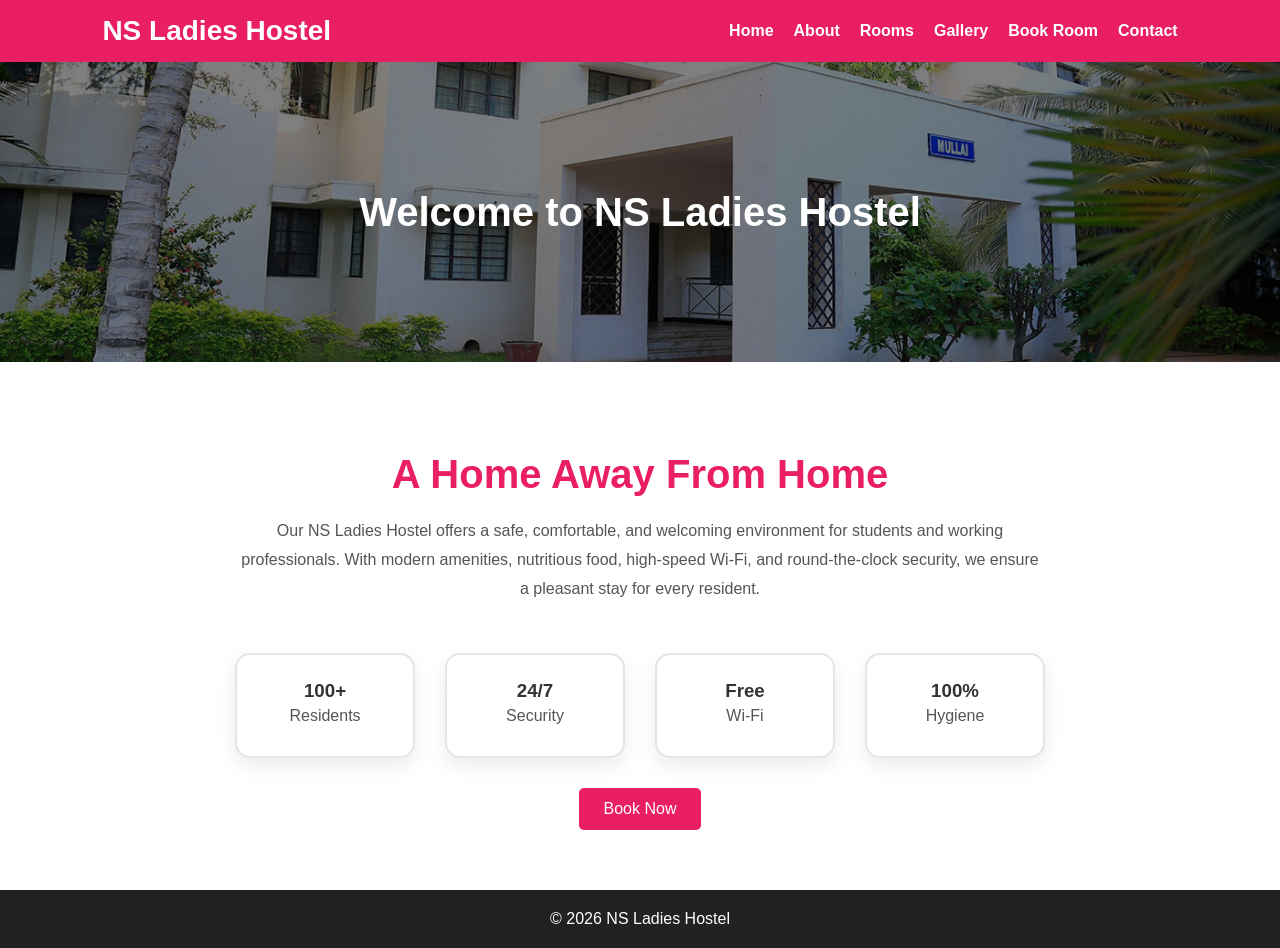
==== index.html @ 1ad5918b "Initial commit" ====
<!DOCTYPE html>
<html>
<head>
<title>NS Ladies Hostel</title>
<link rel="stylesheet" href="css/style.css">

</head>
<body>

<nav class="navbar">
<div class="logo">NS Ladies Hostel</div>
<ul class="nav-links">
<li><a href="index.html">Home</a></li>
<li><a href="about.html">About</a></li>
<li><a href="rooms.html">Rooms</a></li>
<li><a href="gallery.html">Gallery</a></li>
<li><a href="booking.html">Book Room</a></li>
<li><a href="contact.html">Contact</a></li>
</ul>
</nav>

<header class="page-banner">
Welcome to NS Ladies Hostel
</header>

<section class="container">
<section class="intro">
    <h2>A Home Away From Home</h2>

    <p>
        Our NS Ladies Hostel offers a safe, comfortable, and welcoming
        environment for students and working professionals.
        With modern amenities, nutritious food, high-speed Wi-Fi,
        and round-the-clock security, we ensure a pleasant stay
        for every resident.
    </p>

    <div class="stats">
        <div class="stat-box">
            <h3>100+</h3>
            <p>Residents</p>
        </div>

        <div class="stat-box">
            <h3>24/7</h3>
            <p>Security</p>
        </div>

        <div class="stat-box">
            <h3>Free</h3>
            <p>Wi-Fi</p>
        </div>

        <div class="stat-box">
            <h3>100%</h3>
            <p>Hygiene</p>
        </div>
    </div>
</section>
<center><a href="booking.html" class="btn">Book Now</a></center>
</section>

<footer>
© 2026 NS Ladies Hostel
</footer>
<script src="js/script.js"></script>
</body>
</html>
---- css/style.css ----
.gallery {
    padding: 80px 8%;
    background: #fff;
}

.gallery h2 {
    text-align: center;
    margin-bottom: 40px;
    color: #e91e63;
    font-size: 2.5rem;
}

.gallery-grid {
    display: grid;
    grid-template-columns: repeat(auto-fit, minmax(280px, 1fr));
    gap: 20px;
}

.gallery-grid img {
    width: 100%;
    height: 250px;
    object-fit: cover;
    border-radius: 15px;
    transition: 0.4s ease;
    cursor: pointer;
    box-shadow: 0 5px 15px rgba(0,0,0,0.1);
}

.gallery-grid img:hover {
    transform: scale(1.05);
}*{
    margin:0;
    padding:0;
    box-sizing:border-box;
    font-family:Arial,sans-serif;
}

body{
    background:#fff;
    color:#333;
}

.navbar{
    background:#e91e63;
    padding:15px 8%;
    display:flex;
    justify-content:space-between;
    align-items:center;
}

.logo{
    color:white;
    font-size:28px;
    font-weight:bold;
}

.nav-links{
    list-style:none;
    display:flex;
    gap:20px;
}

.nav-links a{
    color:white;
    text-decoration:none;
    font-weight:600;
}

.page-banner{
    height:300px;
    display:flex;
    justify-content:center;
    align-items:center;
    color:white;
    font-size:40px;
    font-weight:bold;
    background:linear-gradient(
    rgba(0,0,0,.5),
    rgba(0,0,0,.5)
    ),
    url("../images/hostel.jpg");
    background-size:cover;
    background-position:center;
}

.container{
    width:90%;
    margin:auto;
    padding:60px 0;
}

.btn{
    display:inline-block;
    background:#e91e63;
    color:white;
    padding:12px 25px;
    border-radius:5px;
    text-decoration:none;
}

footer{
    background:#222;
    color:white;
    text-align:center;
    padding:20px;
}
.gallery-grid{
display:grid;
grid-template-columns:repeat(auto-fit,minmax(300px,1fr));
gap:20px;
}

.gallery-grid img{
width:100%;
height:250px;
object-fit:cover;
border-radius:10px;
}
form{
    max-width:500px;
    margin:auto;
}

form input,
form select{
    width:100%;
    padding:12px;
    margin:10px 0;
    border:1px solid #ccc;
    border-radius:5px;
}

form button{
    width:100%;
    padding:12px;
    background:#e91e63;
    color:white;
    border:none;
    border-radius:5px;
    cursor:pointer;
}
.room-card{
    width:300px;
    padding:20px;
    border-radius:10px;
    box-shadow:0 0 10px rgba(0,0,0,.1);
}

.room-card img{
    width:100%;
    border-radius:10px;
}
.booking-section{
    padding:60px 20px;
    display:flex;
    justify-content:center;
    align-items:center;
}

.booking-card{
    background:#fff;
    width:500px;
    padding:40px;
    border-radius:15px;
    box-shadow:0 10px 25px rgba(0,0,0,0.15);
}

.booking-card h2{
    text-align:center;
    color:#e91e63;
    margin-bottom:25px;
}

.booking-card form{
    display:flex;
    flex-direction:column;
    gap:15px;
}

.booking-card input,
.booking-card select{
    padding:12px;
    border:1px solid #ddd;
    border-radius:8px;
    font-size:16px;
}

.booking-card button{
    background:#e91e63;
    color:white;
    border:none;
    padding:14px;
    border-radius:8px;
    font-size:16px;
    cursor:pointer;
    transition:0.3s;
}

.booking-card button:hover{
    background:#c2185b;
}
/* ABOUT SECTION */

.about-section{
    padding: 80px 10%;
    background: #fff;
}

.about-container{
    display: flex;
    align-items: center;
    gap: 50px;
    flex-wrap: wrap;
}

.about-image{
    flex: 1;
}

.about-image img{
    width: 100%;
    max-width: 450px;
    border-radius: 15px;
    box-shadow: 0 5px 15px rgba(0,0,0,0.15);
}

.about-content{
    flex: 1;
}

.about-content h2{
    color: #e91e63;
    font-size: 36px;
    margin-bottom: 20px;
}

.about-content h3{
    margin-top: 20px;
    color: #333;
}

.about-content p{
    line-height: 1.8;
    color: #555;
    margin-bottom: 15px;
}

/* WHY CHOOSE US */

.why-us{
    padding: 80px 10%;
    background: #f8f8f8;
    text-align: center;
}

.why-us h2{
    color: #e91e63;
    margin-bottom: 40px;
    font-size: 36px;
}

.features{
    display: grid;
    grid-template-columns: repeat(auto-fit,minmax(250px,1fr));
    gap: 25px;
}

.feature-card{
    background: white;
    padding: 30px;
    border-radius: 15px;
    box-shadow: 0 5px 15px rgba(0,0,0,0.1);
    transition: 0.3s;
}

.feature-card:hover{
    transform: translateY(-8px);
}

.feature-card h3{
    color: #e91e63;
    margin-bottom: 10px;
}

/* REVIEWS */

.reviews{
    padding: 80px 10%;
    text-align: center;
}

.reviews h2{
    color: #e91e63;
    margin-bottom: 40px;
    font-size: 36px;
}

.review-container{
    display: grid;
    grid-template-columns: repeat(auto-fit,minmax(280px,1fr));
    gap: 25px;
}

.review-card{
    background: white;
    padding: 25px;
    border-radius: 15px;
    box-shadow: 0 5px 15px rgba(0,0,0,0.1);
}

.review-card img{
    width: 90px;
    height: 90px;
    border-radius: 50%;
    object-fit: cover;
    margin-bottom: 15px;
}

.review-card h3{
    color: #333;
    margin-bottom: 5px;
}

.review-card p{
    color: #555;
    line-height: 1.6;
}

/* MOBILE RESPONSIVE */

@media(max-width:768px){

    .about-container{
        flex-direction: column;
        text-align: center;
    }

    .about-content h2,
    .why-us h2,
    .reviews h2{
        font-size: 28px;
    }

}
.contact-section{
    padding: 80px 10%;
}

.contact-section h2{
    text-align: center;
    color: #e91e63;
    margin-bottom: 40px;
    font-size: 36px;
}

.contact-container{
    display: flex;
    gap: 30px;
    flex-wrap: wrap;
}

.contact-info{
    flex: 1;
    min-width: 300px;
    background: #fff;
    padding: 30px;
    border-radius: 15px;
    box-shadow: 0 5px 15px rgba(0,0,0,0.1);
}

.contact-info p{
    margin: 15px 0;
    line-height: 1.8;
}

.map-container{
    flex: 1;
    min-width: 300px;
    border-radius: 15px;
    overflow: hidden;
    box-shadow: 0 5px 15px rgba(0,0,0,0.1);
}








.room-badge{
    background:#e91e63;
    color:white;
    padding:8px 15px;
    border-radius:20px;
    display:inline-block;
    margin-bottom:15px;
}
.room-card{
    width:350px;
    background:#fff;
    border-radius:15px;
    overflow:hidden;
    box-shadow:0 5px 15px rgba(0,0,0,0.1);
}





.room-card{
    width:350px;
    background:#fff;
    border-radius:15px;
    overflow:hidden;
    box-shadow:0 5px 15px rgba(0,0,0,0.1);

    display:flex;
    flex-direction:column;
}

.room-card img{
    width:100%;
    height:220px;
    object-fit:cover;
}

.room-content{
    padding:20px;

    display:flex;
    flex-direction:column;
    flex:1;
}

.room-content ul{
    list-style:none;
    padding:0;
    margin:15px 0;
}




.room-card img{
    width:100%;
    height:250px;
    object-fit:cover;
    object-position:center;
}


.intro{
    padding-top:20px;
    padding-bottom:40px;
    padding-left:10%;
    padding-right:10%;
}

.intro{
    padding:30px 10%;
    text-align:center;
}

.intro h2{
    color:#e91e63;
    font-size:40px;
    margin-bottom:20px;
}

.intro p{
    max-width:800px;
    margin:auto;
    line-height:1.8;
    color:#555;
}

.stats{
    display:flex;
    justify-content:center;
    gap:30px;
    margin-top:50px;
    flex-wrap:wrap;
}

.stat-box{
    width:180px;
    padding:25px;
    background:#fff;

    border:2px solid #e5e5e5;   /* visible border */
    border-radius:15px;

    box-shadow:0 8px 20px rgba(0,0,0,0.08);

    text-align:center;
    transition:0.3s ease;
}

.stat-box:hover{
    border-color:#e91e63;
    transform:translateY(-5px);
    box-shadow:0 12px 25px rgba(0,0,0,0.15);
}
.gallery-section{
    padding:80px 10%;
    text-align:center;
}

.gallery-section h2{
    font-size:42px;
    color:#e91e63;
    margin-bottom:10px;
}

.gallery-section p{
    color:#666;
    margin-bottom:40px;
}

.gallery-grid{
    display:grid;
    grid-template-columns:repeat(auto-fit,minmax(300px,1fr));
    gap:25px;
}

.gallery-item{
    position:relative;
    overflow:hidden;
    border-radius:15px;
    box-shadow:0 5px 15px rgba(0,0,0,.15);
}

.gallery-item img{
    width:100%;
    height:280px;
    object-fit:cover;
    transition:0.5s;
}

.gallery-item:hover img{
    transform:scale(1.1);
}

.overlay{
    position:absolute;
    bottom:0;
    left:0;
    width:100%;
    background:rgba(233,30,99,0.9);
    color:white;
    padding:15px;
    font-weight:600;
    transform:translateY(100%);
    transition:0.4s;
}

.gallery-item:hover .overlay{
    transform:translateY(0);
}
.about-section{
    padding: 30px 10%;
}
@keyframes fadeIn {
    from{
        opacity:0;
    }
    to{
        opacity:1;
    }
}

.fade-in{
    animation:fadeIn 1.2s ease-in-out;
}
@keyframes slideUp {
    from{
        opacity:0;
        transform:translateY(50px);
    }

    to{
        opacity:1;
        transform:translateY(0);
    }
}

.slide-up{
    animation:slideUp 1s ease-out;
}
.nav-links a{
    position:relative;
    transition:.3s;
}

.nav-links a::after{
    content:"";
    position:absolute;
    width:0;
    height:2px;
    background:white;
    left:0;
    bottom:-5px;
    transition:.3s;
}

.nav-links a:hover::after{
    width:100%;
}
.room-card{
    transition:.4s;
}

.room-card:hover{
    transform:translateY(-10px);
    box-shadow:0 15px 30px rgba(0,0,0,.2);
}
.gallery-item{
    overflow:hidden;
}

.gallery-item img{
    transition:.5s;
}

.gallery-item:hover img{
    transform:scale(1.1);
}
.btn{
    transition:.3s;
}

.btn:hover{
    transform:scale(1.05);
}
.hero-content h1{
    animation:slideUp 1s ease-out;
}

.hero-content p{
    animation:slideUp 1.3s ease-out;
}

.hero-content .btn{
    animation:slideUp 1.6s ease-out;
}
.hidden{
    opacity:0;
    transform:translateY(50px);
    transition:all 1s;
}

.show{
    opacity:1;
    transform:translateY(0);
}
/* =========================
   ROOMS PAGE
========================= */

.rooms-header{
    text-align:center;
    padding:60px 20px;
}

.rooms-header h1{
    color:#e91e63;
    font-size:48px;
    margin-bottom:15px;
}

.rooms-header p{
    color:#666;
    font-size:18px;
}

.room-container{
    max-width:1200px;
    margin:50px auto;
    padding:0 20px;

    display:grid;
    grid-template-columns:repeat(auto-fit,minmax(350px,1fr));
    gap:30px;
}

.room-card{
    background:#fff;
    border-radius:20px;
    overflow:hidden;
    box-shadow:0 10px 25px rgba(0,0,0,.12);
    transition:0.4s;
}

.room-card:hover{
    transform:translateY(-10px);
    box-shadow:0 15px 35px rgba(0,0,0,.2);
}

.room-card img{
    width:100%;
    height:250px;
    object-fit:cover;
    display:block;
}

.room-content{
    padding:25px;
    text-align:center;
}

.room-content h3{
    font-size:28px;
    margin-bottom:10px;
}

.room-content p{
    color:#666;
    margin-bottom:15px;
}

.room-content ul{
    list-style:none;
    padding:0;
    margin:20px 0;
}

.room-content li{
    padding:6px 0;
    color:#444;
}

.room-content h4{
    color:#e91e63;
    font-size:32px;
    margin:20px 0;
}

.room-content .btn{
    display:block;
    width:100%;
    text-align:center;
    padding:14px;
    background:#e91e63;
    color:#fff;
    text-decoration:none;
    border-radius:8px;
    transition:0.3s;
}

.room-content .btn:hover{
    background:#c2185b;
}

.room-badge{
    display:inline-block;
    background:#e91e63;
    color:#fff;
    padding:8px 15px;
    border-radius:20px;
    margin-bottom:15px;
}

/* Mobile */

@media(max-width:768px){

    .rooms-header h1{
        font-size:34px;
    }

    .room-container{
        grid-template-columns:1fr;
    }
}
.hidden{
    opacity:0;
    transform:translateY(50px);
}

.show{
    opacity:1;
    transform:translateY(0);
    transition:all 0.8s ease;
}
.selectable-room{
    cursor:pointer;
    transition:all 0.3s ease;
}

.selectable-room.active{
    border:3px solid #00bfff;
    box-shadow:
        0 0 10px #00bfff,
        0 0 20px #00bfff,
        0 0 40px #00bfff,
        0 0 60px #00bfff;
    transform:translateY(-5px);
}
.room-card{
    background:#fff;
    border:2px solid #e5e5e5;
    border-radius:15px;
    overflow:hidden;
    cursor:pointer;
    transition:all 0.3s ease;
}

.room-card:hover{
    transform:translateY(-5px);
    box-shadow:0 10px 25px rgba(0,0,0,0.1);
}

.room-card.active{
    border:2px solid #00aaff;
    box-shadow:
        0 0 10px #00aaff,
        0 0 20px #00aaff,
        0 0 30px #00aaff;
    transform:translateY(-5px);
}
.room-card.active{
    border:4px solid #00aaff !important;
    box-shadow:
        0 0 15px #00aaff,
        0 0 30px #00aaff,
        0 0 45px #00aaff !important;
}
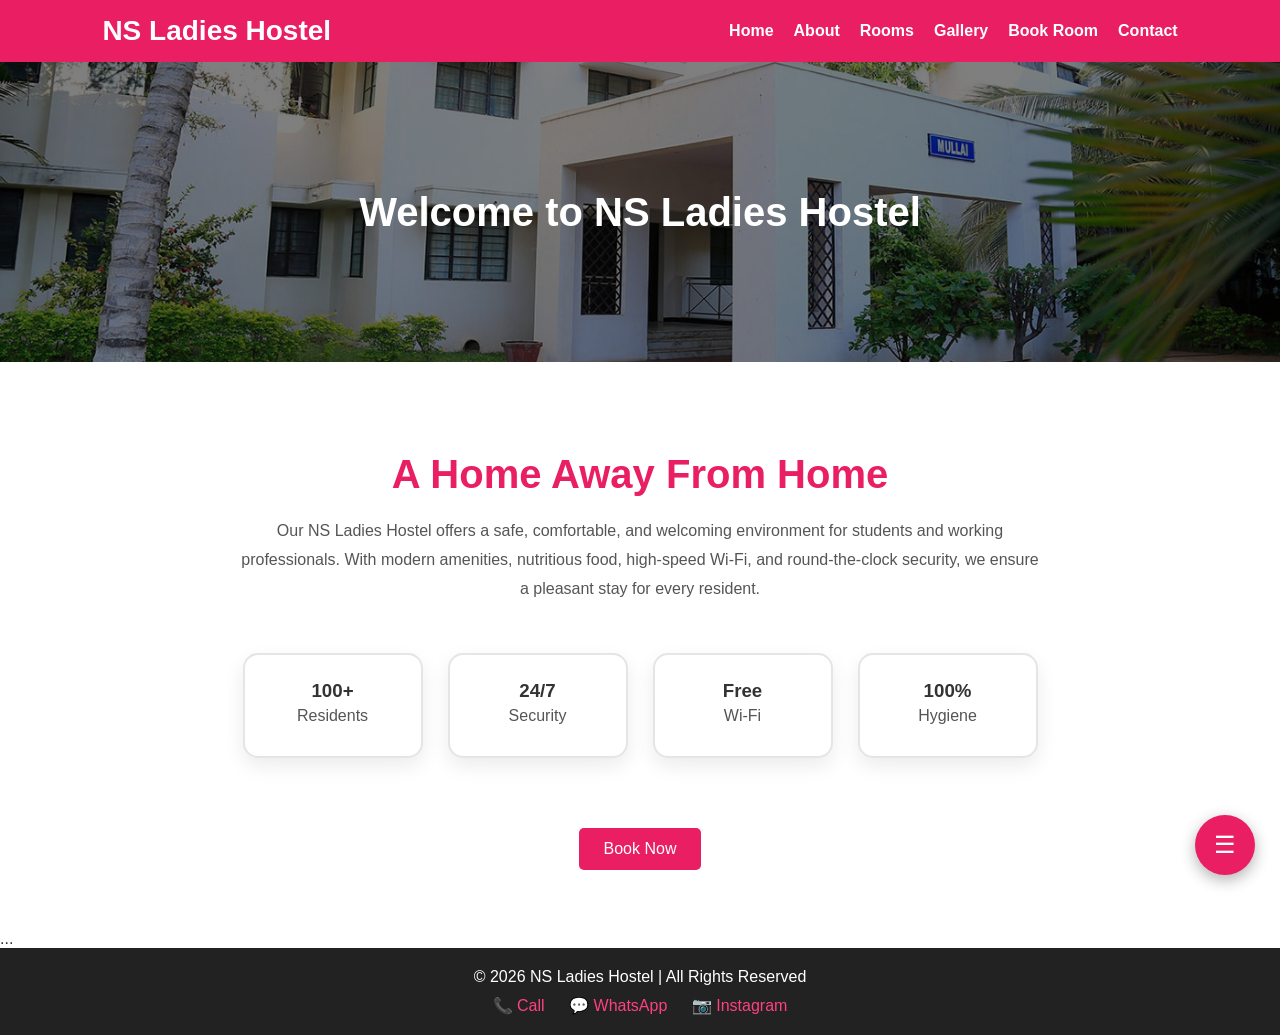
==== commit bb9dec55: "first" ====
--- a/index.html
+++ b/index.html
@@ -17,6 +17,7 @@
 <li><a href="gallery.html">Gallery</a></li>
 <li><a href="booking.html">Book Room</a></li>
 <li><a href="contact.html">Contact</a></li>
+
 </ul>
 </nav>
 
@@ -61,9 +62,63 @@
 <center><a href="booking.html" class="btn">Book Now</a></center>
 </section>
 
-<footer>
-© 2026 NS Ladies Hostel
-</footer>
+
+
+...
+
+
+<div class="contact-menu">
+
+    <!-- Phone -->
+    <a href="tel:+919876543210"
+       class="contact-icon phone">
+
+        <img src="images/logo/phone.png"
+             alt="Phone">
+
+    </a>
+
+    <!-- WhatsApp -->
+    <a href="https://wa.me/919876543210"
+       class="contact-icon whatsapp"
+       target="_blank">
+
+        <img src="images/logo/whatsapp.png"
+             alt="WhatsApp">
+
+    </a>
+
+    <!-- Instagram -->
+    <a href="https://instagram.com/ns_ladies_hostel"
+       class="contact-icon instagram"
+       target="_blank">
+
+        <img src="images/logo/instagram.png"
+             alt="Instagram">
+
+    </a>
+
+    <!-- Main Button -->
+    <button class="main-btn" onclick="toggleMenu()">
+        ☰
+    </button>
+</div>
+
+
 <script src="js/script.js"></script>
 </body>
+</html>
+<script src="js/script.js"></script>
+<footer class="footer">
+
+    <p>© 2026 NS Ladies Hostel | All Rights Reserved</p>
+
+    <div class="footer-links">
+        <a href="tel:+919876543210">📞 Call</a>
+        <a href="https://wa.me/919876543210">💬 WhatsApp</a>
+        <a href="https://instagram.com/ns_ladies_hostel">📷 Instagram</a>
+    </div>
+  
+</footer>
+</body>
 </html>
--- a/css/style.css
+++ b/css/style.css
@@ -825,4 +825,292 @@
         0 0 15px #00aaff,
         0 0 30px #00aaff,
         0 0 45px #00aaff !important;
+}
+.whatsapp-btn{
+    position:fixed;
+    bottom:20px;
+    right:20px;
+    width:60px;
+    height:60px;
+    border-radius:50%;
+    background:#25D366;
+    color:white;
+    text-decoration:none;
+    display:flex;
+    justify-content:center;
+    align-items:center;
+    font-size:30px;
+    z-index:1000;
+}
+.admin-container{
+    padding:40px;
+}
+
+.admin-container h1{
+    text-align:center;
+    color:#e91e63;
+    margin-bottom:30px;
+}
+
+.dashboard{
+    display:grid;
+    grid-template-columns:repeat(auto-fit,minmax(200px,1fr));
+    gap:20px;
+    margin-bottom:30px;
+}
+
+.card{
+    background:white;
+    padding:25px;
+    border-radius:15px;
+    text-align:center;
+    box-shadow:0 5px 15px rgba(0,0,0,.1);
+}
+
+.card h2{
+    color:#e91e63;
+    font-size:40px;
+}
+.login-box{
+    width:350px;
+    margin:100px auto;
+    padding:30px;
+    background:white;
+    border-radius:15px;
+    box-shadow:0 5px 20px rgba(0,0,0,.15);
+    text-align:center;
+}
+
+.login-box h2{
+    color:#e91e63;
+    margin-bottom:20px;
+}
+
+.login-box input{
+    width:100%;
+    padding:12px;
+    margin-bottom:15px;
+    border:1px solid #ccc;
+    border-radius:8px;
+}
+
+.login-box button{
+    width:100%;
+    padding:12px;
+    border:none;
+    background:#e91e63;
+    color:white;
+    border-radius:8px;
+    cursor:pointer;
+}
+.admin-container{
+    max-width:1000px;
+    margin:60px auto;
+    text-align:center;
+    padding:20px;
+}
+
+.admin-container h1{
+    color:#e91e63;
+    font-size:42px;
+    margin-bottom:10px;
+}
+
+.admin-container p{
+    color:#666;
+    font-size:18px;
+    margin-bottom:40px;
+}
+
+.stats{
+    display:flex;
+    justify-content:center;
+    gap:25px;
+    flex-wrap:wrap;
+    margin-bottom:40px;
+}
+
+.stat-card{
+    width:220px;
+    background:white;
+    padding:30px;
+    border-radius:15px;
+    box-shadow:0 5px 20px rgba(0,0,0,0.1);
+    transition:.3s;
+}
+
+.stat-card:hover{
+    transform:translateY(-5px);
+}
+
+.stat-card h2{
+    color:#e91e63;
+    margin-bottom:10px;
+}
+
+.admin-btn{
+    display:inline-block;
+    padding:15px 30px;
+    background:#e91e63;
+    color:white;
+    text-decoration:none;
+    border-radius:10px;
+    font-weight:bold;
+    transition:.3s;
+}
+
+.admin-btn:hover{
+    background:#c2185b;
+}
+.contact-menu{
+    position:fixed;
+    bottom:30px;
+    right:30px;
+    z-index:999;
+}
+
+.main-btn{
+    width:60px;
+    height:60px;
+    border:none;
+    border-radius:50%;
+    background:#e91e63;
+    color:white;
+    font-size:28px;
+    cursor:pointer;
+    box-shadow:0 5px 20px rgba(0,0,0,.3);
+}
+
+.contact-icon{
+    display:none;
+    width:55px;
+    height:55px;
+    border-radius:50%;
+    text-decoration:none;
+    color:white;
+    font-size:24px;
+    align-items:center;
+    justify-content:center;
+    margin-bottom:10px;
+}
+
+.phone{
+    background:#2196f3;
+}
+
+.whatsapp{
+    background:#25D366;
+}
+
+.instagram{
+    background:#E1306C;
+}
+
+.contact-menu.active .contact-icon{
+    display:flex;
+}
+.contact-menu{
+    position:fixed;
+    bottom:25px;
+    right:25px;
+    z-index:9999;
+}
+
+.main-btn{
+    width:60px;
+    height:60px;
+    border:none;
+    border-radius:50%;
+    background:#e91e63;
+    cursor:pointer;
+    display:flex;
+    align-items:center;
+    justify-content:center;
+    box-shadow:0 5px 15px rgba(0,0,0,0.3);
+}
+
+.main-btn img{
+    width:30px;
+    height:30px;
+}
+
+.contact-icon{
+    display:none;
+    width:55px;
+    height:55px;
+    border-radius:50%;
+    background:white;
+    align-items:center;
+    justify-content:center;
+    margin-bottom:10px;
+    box-shadow:0 5px 15px rgba(0,0,0,0.2);
+}
+
+.contact-icon img{
+    width:32px;
+    height:32px;
+    object-fit:contain;
+}
+
+.contact-menu.active .contact-icon{
+    display:flex;
+}
+.contact-menu{
+    position:fixed;
+    bottom:25px;
+    right:25px;
+    z-index:9999;
+}
+
+.contact-icon{
+    display:none;
+    width:55px;
+    height:55px;
+    background:#fff;
+    border-radius:50%;
+    justify-content:center;
+    align-items:center;
+    margin-bottom:10px;
+    box-shadow:0 5px 15px rgba(0,0,0,.2);
+}
+
+.contact-menu.active .contact-icon{
+    display:flex;
+}
+
+.contact-icon img{
+    width:30px;
+    height:30px;
+    object-fit:contain;
+}
+
+.main-btn{
+    width:60px;
+    height:60px;
+    border:none;
+    border-radius:50%;
+    background:#e91e63;
+    color:white;
+    font-size:24px;
+    cursor:pointer;
+}
+.footer{
+    background:#222;
+    color:white;
+    text-align:center;
+    padding:20px;
+}
+
+.footer-links{
+    margin-top:10px;
+}
+
+.footer-links a{
+    color:#ff4081;
+    text-decoration:none;
+    margin:0 10px;
+}
+
+.footer-links a:hover{
+    color:white;
 }
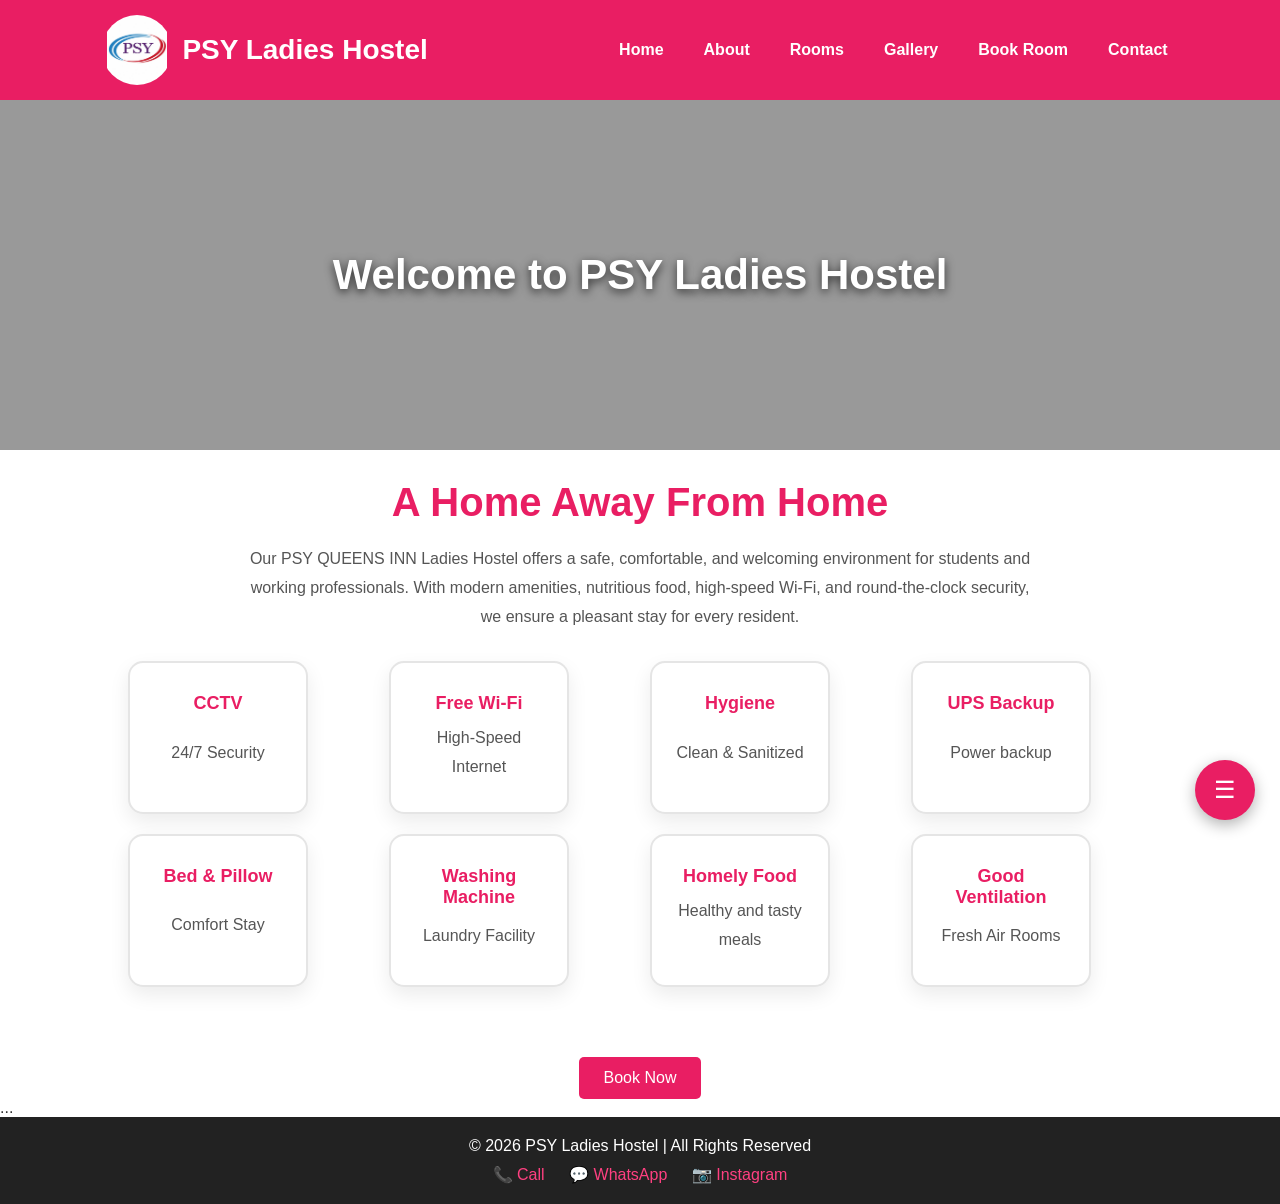
==== commit e7cc5d20: "first" ====
--- a/index.html
+++ b/index.html
@@ -1,36 +1,57 @@
-
 <!DOCTYPE html>
 <html>
 <head>
 <title>NS Ladies Hostel</title>
+ <meta name="viewport"
+          content="width=device-width, initial-scale=1.0">
+<link rel="icon" type="image/png" sizes="32x32" href="images/logo/favicon.png">
 <link rel="stylesheet" href="css/style.css">
 
 </head>
 <body>
 
 <nav class="navbar">
-<div class="logo">NS Ladies Hostel</div>
-<ul class="nav-links">
-<li><a href="index.html">Home</a></li>
-<li><a href="about.html">About</a></li>
-<li><a href="rooms.html">Rooms</a></li>
-<li><a href="gallery.html">Gallery</a></li>
-<li><a href="booking.html">Book Room</a></li>
-<li><a href="contact.html">Contact</a></li>
 
-</ul>
+    <div class="logo">
+        <img src="images/logo/logo.png" alt="Logo">
+         <span>PSY Ladies Hostel</span>
+    </div>
+
+   <button class="hamburger" id="hamburger-btn" onclick="toggleNav()">
+
+    <div class="bar bar-1"></div>
+    <div class="bar bar-2"></div>
+    <div class="bar bar-3"></div>
+
+</button>
+
+    <ul class="nav-links" id="navMenu">
+        <li><a href="index.html">Home</a></li>
+        <li><a href="about.html">About</a></li>
+        <li><a href="rooms.html">Rooms</a></li>
+        <li><a href="gallery.html">Gallery</a></li>
+        <li><a href="booking.html">Book Room</a></li>
+        <li><a href="contact.html">Contact</a></li>
+    </ul>
+
 </nav>
 
-<header class="page-banner">
-Welcome to NS Ladies Hostel
-</header>
+<div class="video-banner">
 
-<section class="container">
+    <video autoplay muted loop playsinline>
+        <source src="videos/banner.mp4" type="video/mp4">
+    </video>
+
+    <div class="banner-text">
+        Welcome to PSY Ladies Hostel
+    </div>
+
+</div>
 <section class="intro">
     <h2>A Home Away From Home</h2>
 
     <p>
-        Our NS Ladies Hostel offers a safe, comfortable, and welcoming
+        Our PSY QUEENS INN Ladies Hostel offers a safe, comfortable, and welcoming
         environment for students and working professionals.
         With modern amenities, nutritious food, high-speed Wi-Fi,
         and round-the-clock security, we ensure a pleasant stay
@@ -38,25 +59,43 @@
     </p>
 
     <div class="stats">
+       
+
         <div class="stat-box">
-            <h3>100+</h3>
-            <p>Residents</p>
+            <h3>  CCTV</h3>
+            <p>24/7 Security</p>
         </div>
 
         <div class="stat-box">
-            <h3>24/7</h3>
-            <p>Security</p>
+            <h3>  Free Wi-Fi</h3>
+            <p>High-Speed Internet</p>
         </div>
 
         <div class="stat-box">
-            <h3>Free</h3>
-            <p>Wi-Fi</p>
+            <h3>  Hygiene</h3>
+            <p>Clean & Sanitized</p>
         </div>
-
         <div class="stat-box">
-            <h3>100%</h3>
-            <p>Hygiene</p>
+            <h3> UPS Backup</h3>
+            <p>Power backup</p>
         </div>
+         <div class="stat-box">
+            <h3>  Bed & Pillow</h3>
+            <p>Comfort Stay</p>
+        </div>
+        <div class="stat-box">
+             <h3>  Washing Machine</h3>
+            <p>Laundry Facility</p>
+        </div>
+        <div class="stat-box">
+            <h3>  Homely Food</h3>
+            <p>Healthy and tasty meals</p>
+        </div>
+        <div class="stat-box">
+            <h3>  Good Ventilation</h3>
+            <p>Fresh Air Rooms</p>
+        </div>
+       
     </div>
 </section>
 <center><a href="booking.html" class="btn">Book Now</a></center>
@@ -70,7 +109,7 @@
 <div class="contact-menu">
 
     <!-- Phone -->
-    <a href="tel:+919876543210"
+    <a href="tel:+91 9952431971"
        class="contact-icon phone">
 
         <img src="images/logo/phone.png"
@@ -79,7 +118,7 @@
     </a>
 
     <!-- WhatsApp -->
-    <a href="https://wa.me/919876543210"
+    <a href="https://wa.me/9952431971"
        class="contact-icon whatsapp"
        target="_blank">
 
@@ -89,9 +128,9 @@
     </a>
 
     <!-- Instagram -->
-    <a href="https://instagram.com/ns_ladies_hostel"
-       class="contact-icon instagram"
-       target="_blank">
+    <a href="https://www.instagram.com/psyqueensinn?igsh=MWV3eWJrNnFnODlqNg=="
+   class="contact-icon instagram"
+   target="_blank">
 
         <img src="images/logo/instagram.png"
              alt="Instagram">
@@ -107,16 +146,17 @@
 
 <script src="js/script.js"></script>
 </body>
-</html>
 <script src="js/script.js"></script>
 <footer class="footer">
 
-    <p>© 2026 NS Ladies Hostel | All Rights Reserved</p>
+    <p>© 2026 PSY Ladies Hostel | All Rights Reserved</p>
 
     <div class="footer-links">
-        <a href="tel:+919876543210">📞 Call</a>
-        <a href="https://wa.me/919876543210">💬 WhatsApp</a>
-        <a href="https://instagram.com/ns_ladies_hostel">📷 Instagram</a>
+        <a href="tel:+91 9952431971">📞 Call</a>
+        <a href="https://wa.me/9952431971">💬 WhatsApp</a>
+        <a href="https://www.instagram.com/psyqueensinn?igsh=MWV3eWJrNnFnODlqNg==">
+    📷 Instagram
+</a>
     </div>
   
 </footer>
--- a/css/style.css
+++ b/css/style.css
@@ -1,1116 +1,2372 @@
-.gallery {
-    padding: 80px 8%;
-    background: #fff;
-}
-
-.gallery h2 {
-    text-align: center;
-    margin-bottom: 40px;
-    color: #e91e63;
-    font-size: 2.5rem;
-}
-
-.gallery-grid {
-    display: grid;
-    grid-template-columns: repeat(auto-fit, minmax(280px, 1fr));
-    gap: 20px;
-}
-
-.gallery-grid img {
-    width: 100%;
-    height: 250px;
-    object-fit: cover;
-    border-radius: 15px;
-    transition: 0.4s ease;
-    cursor: pointer;
-    box-shadow: 0 5px 15px rgba(0,0,0,0.1);
-}
-
-.gallery-grid img:hover {
-    transform: scale(1.05);
-}*{
-    margin:0;
-    padding:0;
-    box-sizing:border-box;
-    font-family:Arial,sans-serif;
-}
-
-body{
+        .gallery {
+            padding: 80px 8%;
+            background: #fff;
+        }
+
+        .gallery h2 {
+            text-align: center;
+            margin-bottom: 40px;
+            color: #e91e63;
+            font-size: 2.5rem;
+        }
+
+        .gallery-grid {
+            display: grid;
+            grid-template-columns: repeat(auto-fit, minmax(280px, 1fr));
+            gap: 20px;
+        }
+
+        .gallery-grid img {
+            width: 100%;
+            height: 250px;
+            object-fit: cover;
+            border-radius: 15px;
+            transition: 0.4s ease;
+            cursor: pointer;
+            box-shadow: 0 5px 15px rgba(0,0,0,0.1);
+        }
+
+        .gallery-grid img:hover {
+            transform: scale(1.05);
+        }*{
+            margin:0;
+            padding:0;
+            box-sizing:border-box;
+            font-family:Arial,sans-serif;
+        }
+
+        body{
+            background:#fff;
+            color:#333;
+        }
+
+        .navbar{
+            background:#e91e63;
+            padding:15px 8%;
+            display:flex;
+            justify-content:space-between;
+            align-items:center;
+        }
+
+        .logo{
+            color:white;
+            font-size:28px;
+            font-weight:bold;
+        }
+
+        .nav-links{
+            list-style:none;
+            display:flex;
+            gap:20px;
+        }
+
+        .nav-links a{
+            color:white;
+            text-decoration:none;
+            font-weight:600;
+        }
+
+        .page-banner{
+            height:300px;
+            display:flex;
+            justify-content:center;
+            align-items:center;
+            color:white;
+            font-size:40px;
+            font-weight:bold;
+            background:linear-gradient(
+            rgba(0,0,0,.5),
+            rgba(0,0,0,.5)
+            ),
+            url("../images/hostel.jpg");
+            background-size:cover;
+            background-position:center;
+        }
+
+        .container{
+            width:90%;
+            margin:auto;
+            padding:60px 0;
+        }
+
+        .btn{
+            display:inline-block;
+            background:#e91e63;
+            color:white;
+            padding:12px 25px;
+            border-radius:5px;
+            text-decoration:none;
+        }
+
+        footer{
+            background:#222;
+            color:white;
+            text-align:center;
+            padding:20px;
+        }
+        .gallery-grid{
+        display:grid;
+        grid-template-columns:repeat(auto-fit,minmax(300px,1fr));
+        gap:20px;
+        }
+
+        .gallery-grid img{
+        width:100%;
+        height:250px;
+        object-fit:cover;
+        border-radius:10px;
+        }
+        form{
+            max-width:500px;
+            margin:auto;
+        }
+
+        form input,
+        form select{
+            width:100%;
+            padding:12px;
+            margin:10px 0;
+            border:1px solid #ccc;
+            border-radius:5px;
+        }
+
+        form button{
+            width:100%;
+            padding:12px;
+            background:#e91e63;
+            color:white;
+            border:none;
+            border-radius:5px;
+            cursor:pointer;
+        }
+        .room-card{
+            width:300px;
+            padding:20px;
+            border-radius:10px;
+            box-shadow:0 0 10px rgba(0,0,0,.1);
+        }
+
+        .room-card img{
+            width:100%;
+            border-radius:10px;
+        }
+        .booking-section{
+            padding:60px 20px;
+            display:flex;
+            justify-content:center;
+            align-items:center;
+        }
+
+        .booking-card{
+            background:#fff;
+            width:500px;
+            padding:40px;
+            border-radius:15px;
+            box-shadow:0 10px 25px rgba(0,0,0,0.15);
+        }
+
+        .booking-card h2{
+            text-align:center;
+            color:#e91e63;
+            margin-bottom:25px;
+        }
+
+        .booking-card form{
+            display:flex;
+            flex-direction:column;
+            gap:15px;
+        }
+
+        .booking-card input,
+        .booking-card select{
+            padding:12px;
+            border:1px solid #ddd;
+            border-radius:8px;
+            font-size:16px;
+        }
+
+        .booking-card button{
+            background:#e91e63;
+            color:white;
+            border:none;
+            padding:14px;
+            border-radius:8px;
+            font-size:16px;
+            cursor:pointer;
+            transition:0.3s;
+        }
+
+        .booking-card button:hover{
+            background:#c2185b;
+        }
+        /* ABOUT SECTION */
+
+        .about-section{
+            padding: 80px 10%;
+            background: #fff;
+        }
+
+        .about-container{
+            display: flex;
+            align-items: center;
+            gap: 50px;
+            flex-wrap: wrap;
+        }
+
+        .about-image{
+            flex: 1;
+        }
+
+        .about-image img{
+            width: 100%;
+            max-width: 450px;
+            border-radius: 15px;
+            box-shadow: 0 5px 15px rgba(0,0,0,0.15);
+        }
+
+        .about-content{
+            flex: 1;
+        }
+
+        .about-content h2{
+            color: #e91e63;
+            font-size: 36px;
+            margin-bottom: 20px;
+        }
+
+        .about-content h3{
+            margin-top: 20px;
+            color: #333;
+        }
+
+        .about-content p{
+            line-height: 1.8;
+            color: #555;
+            margin-bottom: 15px;
+        }
+
+        /* WHY CHOOSE US */
+
+        .why-us{
+            padding: 80px 10%;
+            background: #f8f8f8;
+            text-align: center;
+        }
+
+        .why-us h2{
+            color: #e91e63;
+            margin-bottom: 40px;
+            font-size: 36px;
+        }
+
+        .features{
+            display: grid;
+            grid-template-columns: repeat(auto-fit,minmax(250px,1fr));
+            gap: 25px;
+        }
+
+        .feature-card{
+            background: white;
+            padding: 30px;
+            border-radius: 15px;
+            box-shadow: 0 5px 15px rgba(0,0,0,0.1);
+            transition: 0.3s;
+        }
+
+        .feature-card:hover{
+            transform: translateY(-8px);
+        }
+
+        .feature-card h3{
+            color: #e91e63;
+            margin-bottom: 10px;
+        }
+
+        /* REVIEWS */
+
+        .reviews{
+            padding: 80px 10%;
+            text-align: center;
+        }
+
+        .reviews h2{
+            color: #e91e63;
+            margin-bottom: 40px;
+            font-size: 36px;
+        }
+
+        .review-container{
+            display: grid;
+            grid-template-columns: repeat(auto-fit,minmax(280px,1fr));
+            gap: 25px;
+        }
+
+        .review-card{
+            background: white;
+            padding: 25px;
+            border-radius: 15px;
+            box-shadow: 0 5px 15px rgba(0,0,0,0.1);
+        }
+
+        .review-card img{
+            width: 90px;
+            height: 90px;
+            border-radius: 50%;
+            object-fit: cover;
+            margin-bottom: 15px;
+        }
+
+        .review-card h3{
+            color: #333;
+            margin-bottom: 5px;
+        }
+
+        .review-card p{
+            color: #555;
+            line-height: 1.6;
+        }
+
+        /* MOBILE RESPONSIVE */
+
+        @media(max-width:768px){
+
+            .about-container{
+                flex-direction: column;
+                text-align: center;
+            }
+
+            .about-content h2,
+            .why-us h2,
+            .reviews h2{
+                font-size: 28px;
+            }
+
+        }
+        .contact-section{
+            padding: 80px 10%;
+        }
+
+        .contact-section h2{
+            text-align: center;
+            color: #e91e63;
+            margin-bottom: 40px;
+            font-size: 36px;
+        }
+
+        .contact-container{
+            display: flex;
+            gap: 30px;
+            flex-wrap: wrap;
+        }
+
+        .contact-info{
+            flex: 1;
+            min-width: 300px;
+            background: #fff;
+            padding: 30px;
+            border-radius: 15px;
+            box-shadow: 0 5px 15px rgba(0,0,0,0.1);
+        }
+
+        .contact-info p{
+            margin: 15px 0;
+            line-height: 1.8;
+        }
+
+        .map-container{
+            flex: 1;
+            min-width: 300px;
+            border-radius: 15px;
+            overflow: hidden;
+            box-shadow: 0 5px 15px rgba(0,0,0,0.1);
+        }
+
+
+
+
+
+
+
+
+        .room-badge{
+            background:#e91e63;
+            color:white;
+            padding:8px 15px;
+            border-radius:20px;
+            display:inline-block;
+            margin-bottom:15px;
+        }
+        .room-card{
+            width:350px;
+            background:#fff;
+            border-radius:15px;
+            overflow:hidden;
+            box-shadow:0 5px 15px rgba(0,0,0,0.1);
+        }
+
+
+
+
+
+        .room-card{
+            width:350px;
+            background:#fff;
+            border-radius:15px;
+            overflow:hidden;
+            box-shadow:0 5px 15px rgba(0,0,0,0.1);
+
+            display:flex;
+            flex-direction:column;
+        }
+
+        .room-card img{
+            width:100%;
+            height:220px;
+            object-fit:cover;
+        }
+
+        .room-content{
+            padding:20px;
+
+            display:flex;
+            flex-direction:column;
+            flex:1;
+        }
+
+        .room-content ul{
+            list-style:none;
+            padding:0;
+            margin:15px 0;
+        }
+
+
+
+
+        .room-card img{
+            width:100%;
+            height:250px;
+            object-fit:cover;
+            object-position:center;
+        }
+
+
+        .intro{
+            padding-top:20px;
+            padding-bottom:40px;
+            padding-left:10%;
+            padding-right:10%;
+        }
+
+        .intro{
+            padding:30px 10%;
+            text-align:center;
+        }
+
+        .intro h2{
+            color:#e91e63;
+            font-size:40px;
+            margin-bottom:20px;
+        }
+
+        .intro p{
+            max-width:800px;
+            margin:auto;
+            line-height:1.8;
+            color:#555;
+        }
+
+        .stats{
+            display:flex;
+            justify-content:center;
+            gap:30px;
+            margin-top:50px;
+            flex-wrap:wrap;
+        }
+
+        .stat-box{
+            width:180px;
+            padding:25px;
+            background:#fff;
+
+            border:2px solid #e5e5e5;   /* visible border */
+            border-radius:15px;
+
+            box-shadow:0 8px 20px rgba(0,0,0,0.08);
+
+            text-align:center;
+            transition:0.3s ease;
+        }
+        .stat-box{
+            padding:30px 20px;
+            min-height:150px;
+        }
+
+        .stat-box h3{
+            font-size:26px;
+            color:#e91e63;
+            margin-bottom:12px;
+        }
+
+        .stat-box p{
+            font-size:16px;
+            color:#555;
+            font-weight:500;
+        }
+
+
+        .stat-box:hover{
+            border-color:#e91e63;
+            transform:translateY(-5px);
+            box-shadow:0 12px 25px rgba(0,0,0,0.15);
+        }
+        .stat-box h3{
+            font-size:22px;
+            color:#e91e63;
+            margin-bottom:10px;
+
+            display:flex;
+            align-items:center;
+            justify-content:center;
+            gap:8px;
+        }
+        .stat-box h3{
+            font-size:18px;
+        }
+        .gallery-section{
+            padding:80px 10%;
+            text-align:center;
+        }
+
+        .gallery-section h2{
+            font-size:42px;
+            color:#e91e63;
+            margin-bottom:10px;
+        }
+
+        .gallery-section p{
+            color:#666;
+            margin-bottom:40px;
+        }
+
+        .gallery-grid{
+            display:grid;
+            grid-template-columns:repeat(auto-fit,minmax(300px,1fr));
+            gap:25px;
+        }
+
+        .gallery-item{
+            position:relative;
+            overflow:hidden;
+            border-radius:15px;
+            box-shadow:0 5px 15px rgba(0,0,0,.15);
+        }
+
+        .gallery-item img{
+            width:100%;
+            height:280px;
+            object-fit:cover;
+            transition:0.5s;
+        }
+
+        .gallery-item:hover img{
+            transform:scale(1.1);
+        }
+
+        .overlay{
+            position:absolute;
+            bottom:0;
+            left:0;
+            width:100%;
+            background:rgba(233,30,99,0.9);
+            color:white;
+            padding:15px;
+            font-weight:600;
+            transform:translateY(100%);
+            transition:0.4s;
+        }
+
+        .gallery-item:hover .overlay{
+            transform:translateY(0);
+        }
+        .about-section{
+            padding: 30px 10%;
+        }
+        @keyframes fadeIn {
+            from{
+                opacity:0;
+            }
+            to{
+                opacity:1;
+            }
+        }
+
+        .fade-in{
+            animation:fadeIn 1.2s ease-in-out;
+        }
+        @keyframes slideUp {
+            from{
+                opacity:0;
+                transform:translateY(50px);
+            }
+
+            to{
+                opacity:1;
+                transform:translateY(0);
+            }
+        }
+
+        .slide-up{
+            animation:slideUp 1s ease-out;
+        }
+        .nav-links a{
+            position:relative;
+            transition:.3s;
+        }
+
+        .nav-links a::after{
+            content:"";
+            position:absolute;
+            width:0;
+            height:2px;
+            background:white;
+            left:0;
+            bottom:-5px;
+            transition:.3s;
+        }
+
+        .nav-links a:hover::after{
+            width:100%;
+        }
+        .room-card{
+            transition:.4s;
+        }
+
+        .room-card:hover{
+            transform:translateY(-10px);
+            box-shadow:0 15px 30px rgba(0,0,0,.2);
+        }
+        .gallery-item{
+            overflow:hidden;
+        }
+
+        .gallery-item img{
+            transition:.5s;
+        }
+
+        .gallery-item:hover img{
+            transform:scale(1.1);
+        }
+        .btn{
+            transition:.3s;
+        }
+
+        .btn:hover{
+            transform:scale(1.05);
+        }
+        .hero-content h1{
+            animation:slideUp 1s ease-out;
+        }
+
+        .hero-content p{
+            animation:slideUp 1.3s ease-out;
+        }
+
+        .hero-content .btn{
+            animation:slideUp 1.6s ease-out;
+        }
+        .hidden{
+            opacity:0;
+            transform:translateY(50px);
+            transition:all 1s;
+        }
+
+        .show{
+            opacity:1;
+            transform:translateY(0);
+        }
+        /* =========================
+        ROOMS PAGE
+        ========================= */
+
+        .rooms-header{
+            text-align:center;
+            padding:60px 20px;
+        }
+
+        .rooms-header h1{
+            color:#e91e63;
+            font-size:48px;
+            margin-bottom:15px;
+        }
+
+        .rooms-header p{
+            color:#666;
+            font-size:18px;
+        }
+
+        .room-container{
+            max-width:1200px;
+            margin:50px auto;
+            padding:0 20px;
+
+            display:grid;
+            grid-template-columns:repeat(auto-fit,minmax(350px,1fr));
+            gap:30px;
+        }
+
+        .room-card{
+            background:#fff;
+            border-radius:20px;
+            overflow:hidden;
+            box-shadow:0 10px 25px rgba(0,0,0,.12);
+            transition:0.4s;
+        }
+
+        .room-card:hover{
+            transform:translateY(-10px);
+            box-shadow:0 15px 35px rgba(0,0,0,.2);
+        }
+
+        .room-card img{
+            width:100%;
+            height:250px;
+            object-fit:cover;
+            display:block;
+        }
+
+        .room-content{
+            padding:25px;
+            text-align:center;
+        }
+
+        .room-content h3{
+            font-size:28px;
+            margin-bottom:10px;
+        }
+
+        .room-content p{
+            color:#666;
+            margin-bottom:15px;
+        }
+
+        .room-content ul{
+            list-style:none;
+            padding:0;
+            margin:20px 0;
+        }
+
+        .room-content li{
+            padding:6px 0;
+            color:#444;
+        }
+
+        .room-content h4{
+            color:#e91e63;
+            font-size:32px;
+            margin:20px 0;
+        }
+
+        .room-content .btn{
+            display:block;
+            width:100%;
+            text-align:center;
+            padding:14px;
+            background:#e91e63;
+            color:#fff;
+            text-decoration:none;
+            border-radius:8px;
+            transition:0.3s;
+        }
+
+        .room-content .btn:hover{
+            background:#c2185b;
+        }
+
+        .room-badge{
+            display:inline-block;
+            background:#e91e63;
+            color:#fff;
+            padding:8px 15px;
+            border-radius:20px;
+            margin-bottom:15px;
+        }
+
+        /* Mobile */
+
+        @media(max-width:768px){
+
+            .rooms-header h1{
+                font-size:34px;
+            }
+
+            .room-container{
+                grid-template-columns:1fr;
+            }
+        }
+        .hidden{
+            opacity:0;
+            transform:translateY(50px);
+        }
+
+        .show{
+            opacity:1;
+            transform:translateY(0);
+            transition:all 0.8s ease;
+        }
+        .selectable-room{
+            cursor:pointer;
+            transition:all 0.3s ease;
+        }
+
+        .selectable-room.active{
+            border:3px solid #00bfff;
+            box-shadow:
+                0 0 10px #00bfff,
+                0 0 20px #00bfff,
+                0 0 40px #00bfff,
+                0 0 60px #00bfff;
+            transform:translateY(-5px);
+        }
+        .room-card{
+            background:#fff;
+            border:2px solid #e5e5e5;
+            border-radius:15px;
+            overflow:hidden;
+            cursor:pointer;
+            transition:all 0.3s ease;
+        }
+
+        .room-card:hover{
+            transform:translateY(-5px);
+            box-shadow:0 10px 25px rgba(0,0,0,0.1);
+        }
+
+        .room-card.active{
+            border:2px solid #00aaff;
+            box-shadow:
+                0 0 10px #00aaff,
+                0 0 20px #00aaff,
+                0 0 30px #00aaff;
+            transform:translateY(-5px);
+        }
+        .room-card.active{
+            border:4px solid #00aaff !important;
+            box-shadow:
+                0 0 15px #00aaff,
+                0 0 30px #00aaff,
+                0 0 45px #00aaff !important;
+        }
+        .whatsapp-btn{
+            position:fixed;
+            bottom:20px;
+            right:20px;
+            width:60px;
+            height:60px;
+            border-radius:50%;
+            background:#25D366;
+            color:white;
+            text-decoration:none;
+            display:flex;
+            justify-content:center;
+            align-items:center;
+            font-size:30px;
+            z-index:1000;
+        }
+        .admin-container{
+            padding:40px;
+        }
+
+        .admin-container h1{
+            text-align:center;
+            color:#e91e63;
+            margin-bottom:30px;
+        }
+
+        .dashboard{
+            display:grid;
+            grid-template-columns:repeat(auto-fit,minmax(200px,1fr));
+            gap:20px;
+            margin-bottom:30px;
+        }
+
+        .card{
+            background:white;
+            padding:25px;
+            border-radius:15px;
+            text-align:center;
+            box-shadow:0 5px 15px rgba(0,0,0,.1);
+        }
+
+        .card h2{
+            color:#e91e63;
+            font-size:40px;
+        }
+        .login-box{
+            width:350px;
+            margin:100px auto;
+            padding:30px;
+            background:white;
+            border-radius:15px;
+            box-shadow:0 5px 20px rgba(0,0,0,.15);
+            text-align:center;
+        }
+
+        .login-box h2{
+            color:#e91e63;
+            margin-bottom:20px;
+        }
+
+        .login-box input{
+            width:100%;
+            padding:12px;
+            margin-bottom:15px;
+            border:1px solid #ccc;
+            border-radius:8px;
+        }
+
+        .login-box button{
+            width:100%;
+            padding:12px;
+            border:none;
+            background:#e91e63;
+            color:white;
+            border-radius:8px;
+            cursor:pointer;
+        }
+        .admin-container{
+            max-width:1000px;
+            margin:60px auto;
+            text-align:center;
+            padding:20px;
+        }
+
+        .admin-container h1{
+            color:#e91e63;
+            font-size:42px;
+            margin-bottom:10px;
+        }
+
+        .admin-container p{
+            color:#666;
+            font-size:18px;
+            margin-bottom:40px;
+        }
+
+        .stats{
+            display:flex;
+            justify-content:center;
+            gap:25px;
+            flex-wrap:wrap;
+            margin-bottom:40px;
+        }
+
+        .stat-card{
+            width:220px;
+            background:white;
+            padding:30px;
+            border-radius:15px;
+            box-shadow:0 5px 20px rgba(0,0,0,0.1);
+            transition:.3s;
+        }
+
+        .stat-card:hover{
+            transform:translateY(-5px);
+        }
+
+        .stat-card h2{
+            color:#e91e63;
+            margin-bottom:10px;
+        }
+
+        .admin-btn{
+            display:inline-block;
+            padding:15px 30px;
+            background:#e91e63;
+            color:white;
+            text-decoration:none;
+            border-radius:10px;
+            font-weight:bold;
+            transition:.3s;
+        }
+
+        .admin-btn:hover{
+            background:#c2185b;
+        }
+        .contact-menu{
+            position:fixed;
+            bottom:30px;
+            right:30px;
+            z-index:999;
+        }
+
+        .main-btn{
+            width:60px;
+            height:60px;
+            border:none;
+            border-radius:50%;
+            background:#e91e63;
+            color:white;
+            font-size:28px;
+            cursor:pointer;
+            box-shadow:0 5px 20px rgba(0,0,0,.3);
+        }
+
+        .contact-icon{
+            display:none;
+            width:55px;
+            height:55px;
+            border-radius:50%;
+            text-decoration:none;
+            color:white;
+            font-size:24px;
+            align-items:center;
+            justify-content:center;
+            margin-bottom:10px;
+        }
+
+        .phone{
+            background:#2196f3;
+        }
+
+        .whatsapp{
+            background:#25D366;
+        }
+
+        .instagram{
+            background:#E1306C;
+        }
+
+        .contact-menu.active .contact-icon{
+            display:flex;
+        }
+        .contact-menu{
+            position:fixed;
+            bottom:25px;
+            right:25px;
+            z-index:9999;
+        }
+
+        .main-btn{
+            width:60px;
+            height:60px;
+            border:none;
+            border-radius:50%;
+            background:#e91e63;
+            cursor:pointer;
+            display:flex;
+            align-items:center;
+            justify-content:center;
+            box-shadow:0 5px 15px rgba(0,0,0,0.3);
+        }
+
+        .main-btn img{
+            width:30px;
+            height:30px;
+        }
+
+        .contact-icon{
+            display:none;
+            width:55px;
+            height:55px;
+            border-radius:50%;
+            background:white;
+            align-items:center;
+            justify-content:center;
+            margin-bottom:10px;
+            box-shadow:0 5px 15px rgba(0,0,0,0.2);
+        }
+
+        .contact-icon img{
+            width:32px;
+            height:32px;
+            object-fit:contain;
+        }
+
+        .contact-menu.active .contact-icon{
+            display:flex;
+        }
+        .contact-menu{
+            position:fixed;
+            bottom:25px;
+            right:25px;
+            z-index:9999;
+        }
+
+        .contact-icon{
+            display:none;
+            width:55px;
+            height:55px;
+            background:#fff;
+            border-radius:50%;
+            justify-content:center;
+            align-items:center;
+            margin-bottom:10px;
+            box-shadow:0 5px 15px rgba(0,0,0,.2);
+        }
+
+        .contact-menu.active .contact-icon{
+            display:flex;
+        }
+
+        .contact-icon img{
+            width:30px;
+            height:30px;
+            object-fit:contain;
+        }
+
+        .main-btn{
+            width:60px;
+            height:60px;
+            border:none;
+            border-radius:50%;
+            background:#e91e63;
+            color:white;
+            font-size:24px;
+            cursor:pointer;
+        }
+        .footer{
+            background:#222;
+            color:white;
+            text-align:center;
+            padding:20px;
+        }
+
+        .footer-links{
+            margin-top:10px;
+        }
+
+        .footer-links a{
+            color:#ff4081;
+            text-decoration:none;
+            margin:0 10px;
+        }
+
+        .footer-links a:hover{
+            color:white;
+        }
+        .logo{
+            display:flex;
+            align-items:center;
+            gap:10px;
+            font-size:32px;
+            font-weight:bold;
+            color:white;
+        }
+
+        .logo img{
+            height:50px;
+            width:auto;
+            border-radius:50%;
+        }
+        .about-features{
+            padding:60px 10%;
+            text-align:center;
+        }
+
+        .about-features h2{
+            color:#e91e63;
+            margin-bottom:40px;
+        }
+
+        .feature-container{
+            display:grid;
+            grid-template-columns:repeat(auto-fit,minmax(220px,1fr));
+            gap:25px;
+        }
+
+        .feature-card{
+            background:#fff;
+            padding:25px;
+            border-radius:15px;
+            box-shadow:0 5px 15px rgba(0,0,0,0.1);
+            transition:0.3s;
+        }
+
+        .feature-card:hover{
+            transform:translateY(-8px);
+        }
+
+        .feature-card h3{
+            margin:15px 0;
+            color:#333;
+        }
+
+        .feature-card p{
+            color:#666;
+        }
+        html, body {
+            margin: 0;
+            padding: 0;
+            overflow-x: hidden;
+        }
+        @media (max-width:768px){
+
+            .nav-links a{
+                font-size:14px;
+            }
+
+        }
+        .contact-menu {
+            transition: all 0.3s ease;
+        }
+        @media (max-width:768px){
+
+            .room-card{
+                width:100%;
+            }
+
+            .booking-card{
+                width:100%;
+                padding:20px;
+            }
+
+            .contact-container,
+            .about-container{
+                flex-direction:column;
+            }
+
+            .logo span{
+                font-size:20px;
+            }
+
+            .nav-links{
+                gap:8px;
+            }
+
+            .nav-links a{
+                font-size:11px;
+            }
+
+            .page-banner{
+                height:180px;
+                font-size:32px;
+            }
+
+            .footer{
+                margin-bottom:0;
+            }
+        }
+        .contact-menu{
+            bottom:80px;
+        }
+        .booking-section{
+            padding:30px 15px !important;
+        }
+
+        .booking-card{
+            width:100% !important;
+            max-width:500px;
+            margin:auto;
+        }
+        .contact-section{
+            padding:30px 15px !important;
+        }
+
+        html, body{
+            width:100%;
+            overflow-x:hidden;
+        }
+
+        img{
+            max-width:100%;
+            height:auto;
+        }
+        @media (max-width: 768px){
+
+            .navbar{
+                flex-direction: column;
+                padding: 10px;
+            }
+
+            .nav-links{
+                flex-wrap: wrap;
+                justify-content: center;
+                gap: 10px;
+            }
+
+            .logo{
+                margin-bottom: 10px;
+            }
+        }
+        body{
+            min-height:auto !important;
+        }
+
+        .container,
+        .about-section,
+        .gallery-section,
+        .rooms-section,
+        .contact-section,
+        .booking-section{
+            height:auto !important;
+            min-height:auto !important;
+        }
+        .hero-content h1{
+            font-size: clamp(2rem, 6vw, 4rem);
+            line-height: 1.2;
+        }
+        @media(max-width:768px){
+            .gallery-section,
+            .rooms-section,
+            .booking-section{
+                padding:50px 5%;
+            }
+        }
+        .floating-menu{
+            bottom:20px;
+            right:20px;
+            z-index:1000;
+        }
+        nav a{
+            padding:10px;
+            font-size:16px;
+        }
+        footer{
+            padding:20px;
+        }
+        @media(max-width:768px){
+
+            .gallery-section{
+                padding:50px 5%;
+            }
+
+            .gallery-section h2{
+                font-size:32px;
+            }
+
+            .gallery-section p{
+                font-size:18px;
+            }
+        }
+        @media(max-width:768px){
+
+            .gallery-section{
+                padding:50px 5%;
+            }
+
+            .gallery-section h2{
+                font-size:32px;
+            }
+
+            .gallery-section p{
+                font-size:18px;
+            }
+        }
+        @media(max-width:768px){
+
+            .logo img{
+                width:60px;
+                height:60px;
+            }
+
+            .logo h1{
+                font-size:24px;
+            }
+
+        }
+        @media(max-width:768px){
+
+            .logo h1{
+                display:block;
+                font-size:22px;
+            }
+
+        }
+        @media (max-width: 768px) {
+
+            .logo h1,
+            .logo span,
+            .logo-text {
+                display: none;
+            }
+            .logo h1,
+            .logo-text {
+                display: none;
+            }
+            .logo {
+                position: absolute;
+                top: 10px;
+                left: 10px;
+            }
+
+            .logo img {
+                width: 60px;
+                height: 60px;
+            }
+        }
+        @media (max-width:768px){
+
+            .navbar{
+                display:flex;
+                justify-content:space-between;
+                align-items:center;
+                padding:15px 20px;
+                position:relative;
+            }
+
+            .logo img{
+                width:70px;
+                height:70px;
+            }
+
+            .menu-toggle{
+                display:block;
+                font-size:40px;
+                background:none;
+                border:none;
+                color:white;
+                cursor:pointer;
+
+                position:absolute;
+                top:25px;
+                right:20px;
+            }
+
+            .nav-links{
+                display:none;
+                width:100%;
+            }
+
+            .nav-links.active{
+                display:flex;
+                flex-direction:column;
+                text-align:center;
+                margin-top:15px;
+            }
+
+            .logo span,
+            .logo h1,
+            .logo-text{
+                display:none;
+            }
+        }
+        @media (max-width:768px){
+
+            .navbar{
+                height:90px;   /* increase height */
+                display:flex;
+                justify-content:space-between;
+                align-items:center;
+                padding:0 20px;
+                position:relative;
+            }
+
+            .logo img{
+                width:70px;
+                height:70px;
+            }
+
+            .menu-toggle{
+                position:absolute;
+                top:30px;
+                right:20px;
+                font-size:40px;
+                color:white;
+                background:none;
+                border:none;
+            }
+
+        }
+
+        @media (max-width:768px){
+
+            .nav-links{
+                display:none;
+                flex-direction:column;
+                width:100%;
+                text-align:center;
+            }
+
+            .nav-links.active{
+                display:flex;
+            }
+
+        }
+        .hamburger{
+            background:none;
+            border:none;
+            cursor:pointer;
+
+            display:flex;
+            flex-direction:column;
+            justify-content:space-between;
+
+            width:35px;
+            height:25px;
+
+            padding:0;
+        }
+
+        .bar{
+            width:100%;
+            height:4px;
+
+            background:#fff; /* White bars */
+
+            border-radius:5px;
+
+            transition:
+            transform .3s ease,
+            opacity .3s ease;
+        }
+
+        .hamburger.open .bar-1{
+            transform:
+            translateY(10px)
+            rotate(45deg);
+        }
+
+        .hamburger.open .bar-2{
+            opacity:0;
+        }
+
+        .hamburger.open .bar-3{
+            transform:
+            translateY(-10px)
+            rotate(-45deg);
+        }
+        @media(max-width:768px){
+
+            .hamburger{
+                position:absolute;
+                top:25px;
+                right:20px;
+                z-index:1001;
+            }
+
+        }
+        /* Desktop */
+        .hamburger{
+            display:none;
+        }
+
+        /* Mobile Only */
+        @media (max-width:768px){
+
+            .hamburger{
+                display:flex;
+
+                position:absolute;
+                top:25px;
+                right:20px;
+
+                background:none;
+                border:none;
+                cursor:pointer;
+
+                flex-direction:column;
+                justify-content:space-between;
+
+                width:35px;
+                height:25px;
+
+                z-index:1001;
+            }
+
+            .nav-links{
+                display:none;
+            }
+
+            .nav-links.active{
+                display:block;
+            }
+
+        }
+        @media (max-width:768px){
+
+            .nav-links{
+                position:fixed;
+                top:0;
+                right:-280px;
+
+                width:250px;
+                height:100vh;
+
+                background:white;
+
+                box-shadow:-5px 0 20px rgba(0,0,0,0.15);
+
+                display:flex;
+                flex-direction:column;
+
+                padding-top:100px;
+
+                transition:0.4s ease;
+
+                z-index:999;
+            }
+
+            .nav-links.active{
+                right:0;
+            }
+
+            .nav-links li{
+                list-style:none;
+            }
+
+            .nav-links a{
+                display:block;
+
+                padding:18px 25px;
+
+                text-decoration:none;
+
+                color:#333;
+
+                font-size:18px;
+                font-weight:600;
+
+                border-bottom:1px solid #f3d4e2;
+            }
+
+            .nav-links a:hover{
+                background:#fff0f6;
+                color:#e91e63;
+            }
+        }
+        .nav-links{
+            border-left:4px solid #e91e63;
+        }
+        @media (max-width:768px){
+
+            .nav-links{
+                position:fixed;
+                top:0;
+                right:-280px;
+
+                width:250px;
+                height:100vh;
+
+                background:white;
+
+                border-left:4px solid #e91e63;
+
+                box-shadow:-5px 0 20px rgba(0,0,0,0.15);
+
+                transition:0.4s ease;
+
+                z-index:1000;
+
+                padding-top:20px;
+            }
+
+            .nav-links.active{
+                right:0;
+            }
+
+            .close-item{
+                text-align:right;
+                list-style:none;
+            }
+
+            .close-menu{
+                background:none;
+                border:none;
+
+                font-size:30px;
+                color:#e91e63;
+
+                cursor:pointer;
+
+                margin-right:15px;
+                margin-bottom:10px;
+            }
+
+            .nav-links li{
+                list-style:none;
+            }
+
+            .nav-links a{
+                display:block;
+
+                padding:16px 25px;
+
+                text-decoration:none;
+
+                color:#333;
+                font-size:18px;
+                font-weight:600;
+
+                border-bottom:1px solid #f3d4e2;
+            }
+
+            .nav-links a:hover{
+                background:#fff0f6;
+                color:#e91e63;
+            }
+        }
+
+        @media (max-width:768px){
+
+            .page-banner{
+                text-align:center;
+                padding:40px 15px;
+            }
+
+            .stats,
+            .features,
+            .room-container,
+            .review-container,
+            .gallery-grid{
+                grid-template-columns:1fr;
+            }
+
+            .about-container{
+                flex-direction:column;
+                text-align:center;
+            }
+
+            .about-image img{
+                margin:auto;
+            }
+        }
+        .stat-box{
+            min-height:120px;
+
+            display:flex;
+            flex-direction:column;
+            justify-content:center;
+            align-items:center;
+
+            text-align:center;
+        }
+        .stats{
+            display:grid;
+            grid-template-columns:repeat(4,1fr);
+            gap:20px;
+            margin-top:30px;
+        }
+        @media (max-width:1024px){
+
+            .stats{
+                grid-template-columns:repeat(2, 1fr);
+                gap:30px;
+            }
+
+            .stat-box{
+                width:120%;
+                margin:0 auto;
+                box-sizing:border-box;
+            }
+
+        }
+    
+    
+        @media (max-width:768px){
+
+            .stats{
+                display:grid;
+                grid-template-columns:repeat(2, 1fr);
+                gap:50px;
+                padding:0 12px;
+                box-sizing:border-box;
+            }
+        }
+
+        @media (max-width:768px){
+
+            .stat-box{
+                width:100%;
+                margin:0;
+                box-sizing:border-box;
+            }
+
+        }
+        @media (max-width:768px){
+
+            .about-container{
+                display:flex;
+                flex-direction:column;
+                align-items:center;
+            }
+
+            .about-image img{
+                width:90%;
+                max-width:350px;
+                border-radius:10px;
+            }
+
+            .about-content{
+                width:100%;
+                padding:20px;
+                box-sizing:border-box;
+            }
+
+            .about-content h2{
+                text-align:center;
+            }
+
+            .about-content p{
+                text-align:justify;
+            }
+        }
+        @media (max-width:768px){
+
+
+            .footer{
+                padding:15px 10px;
+            }
+
+            .footer-links{
+                flex-direction:column;
+                gap:10px;
+                align-items:center;
+            }
+
+        }
+        html,
+        body{
+            margin:0;
+            padding:0;
+            overflow-x:hidden;
+        }
+
+        .rooms-section{
+            padding-bottom:20px;
+        }
+
+        .footer{
+            margin-top:0;
+            margin-bottom:0;
+        }
+        @media(max-width:768px){
+
+            .stats{
+                grid-template-columns:repeat(2,1fr);
+                gap:15px;
+            }
+
+            .stat-box{
+                min-height:150px;
+                padding:20px 10px;
+            }
+
+            .stat-box h3{
+                font-size:18px;
+            }
+
+            .stat-box p{
+                font-size:14px;
+            }
+
+        }
+        /* Desktop */
+        .logo{
+            display:flex;
+            align-items:center;
+            gap:10px;
+        }
+
+        .logo span{
+            display:block;
+            color:white;
+            font-size:28px;
+            font-weight:bold;
+        }
+
+        /* Mobile */
+        @media (max-width:768px){
+
+            .logo span{
+                display:none;
+            }
+
+            .logo img{
+                width:70px;
+                height:70px;
+            }
+
+        }
+        .admin-login-body{
+            background:#f8f8f8;
+            min-height:100vh;
+
+            display:flex;
+            justify-content:center;
+            align-items:center;
+        }
+
+        .login-container{
+            text-align:center;
+        }
+
+        .login-container img{
+            width:100px;
+            margin-bottom:15px;
+        }
+
+        .login-container h2{
+            color:#e91e63;
+            margin-bottom:20px;
+        }
+
+        .login-box{
+            background:white;
+            padding:30px;
+            width:320px;
+
+            border-radius:20px;
+
+            box-shadow:0 5px 25px rgba(0,0,0,0.1);
+        }
+
+        .login-box h3{
+            margin-bottom:20px;
+            color:#333;
+        }
+
+        .login-box input{
+            width:100%;
+            padding:12px;
+            margin-bottom:15px;
+
+            border:1px solid #ddd;
+            border-radius:8px;
+        }
+
+        .login-box button{
+            width:100%;
+            padding:12px;
+
+            border:none;
+            border-radius:8px;
+
+            background:#e91e63;
+            color:white;
+
+            font-size:16px;
+            cursor:pointer;
+        }
+        .admin-body{
+            background:#f7f8fc;
+            min-height:100vh;
+        }
+
+        .dashboard-title{
+            text-align:center;
+            margin:40px 0;
+        }
+
+        .dashboard-title h1{
+            color:#e91e63;
+            font-size:38px;
+        }
+
+        .dashboard-cards{
+            width:90%;
+            max-width:1200px;
+
+            margin:auto;
+
+            display:grid;
+            grid-template-columns:repeat(3,1fr);
+            gap:25px;
+        }
+
+        .dashboard-card{
+            background:#fff;
+            border-radius:20px;
+            padding:30px;
+            text-align:center;
+
+            box-shadow:0 10px 25px rgba(0,0,0,0.08);
+        }
+
+        .dashboard-card h2{
+            color:#e91e63;
+            margin-bottom:10px;
+        }
+        .admin-body{
+            background:#f7f8fc;
+            min-height:100vh;
+            margin:0;
+        }
+
+        .dashboard-title{
+            text-align:center;
+            padding:40px 20px;
+        }
+
+        .dashboard-title h1{
+            color:#e91e63;
+            font-size:40px;
+            margin-bottom:10px;
+        }
+
+        .dashboard-title p{
+            color:#666;
+        }
+
+        
+        /* ADMIN LOGIN */
+
+        .admin-login-body{
+            background:#f8f8f8;
+            min-height:100vh;
+
+            display:flex;
+            justify-content:center;
+            align-items:center;
+        }
+
+        .login-container{
+            text-align:center;
+        }
+
+        .login-container img{
+            width:100px;
+            margin-bottom:15px;
+        }
+
+        .login-container h2{
+            color:#e91e63;
+            margin-bottom:20px;
+        }
+
+        .login-box{
+            background:white;
+            width:350px;
+            padding:30px;
+
+            border-radius:20px;
+
+            box-shadow:0 10px 25px rgba(0,0,0,.1);
+        }
+
+        .login-box h3{
+            margin-bottom:20px;
+        }
+
+        .login-box input{
+            width:100%;
+            padding:12px;
+            margin-bottom:15px;
+
+            border:1px solid #ddd;
+            border-radius:8px;
+        }
+
+        .login-box button{
+            width:100%;
+            padding:12px;
+
+            border:none;
+            border-radius:8px;
+
+            background:#e91e63;
+            color:white;
+
+            cursor:pointer;
+        }
+
+
+        /* ADMIN DASHBOARD */
+
+        .admin-body{
+            background:#f7f8fc;
+            min-height:100vh;
+            margin:0;
+        }
+
+        .admin-header{
+            background:#e91e63;
+
+            padding:15px 40px;
+
+            display:flex;
+            justify-content:space-between;
+            align-items:center;
+        }
+
+        .admin-logo{
+            display:flex;
+            align-items:center;
+            gap:10px;
+        }
+
+        .admin-logo img{
+            width:60px;
+            height:60px;
+            border-radius:50%;
+        }
+
+        .admin-logo span{
+            color:white;
+            font-size:26px;
+            font-weight:bold;
+        }
+
+        .logout-btn{
+            background:white;
+            color:#e91e63;
+
+            padding:10px 20px;
+
+            border-radius:8px;
+
+            text-decoration:none;
+            font-weight:bold;
+        }
+
+        .dashboard-title{
+            text-align:center;
+            padding:40px 20px;
+        }
+
+        .dashboard-title h1{
+            color:#e91e63;
+            font-size:42px;
+        }
+
+        .dashboard-title p{
+            color:#666;
+        }
+
+       .dashboard-cards{
+    width:90%;
+    max-width:1200px;
+    margin:40px auto;
+
+    display:grid;
+    grid-template-columns:repeat(auto-fit,minmax(250px,1fr));
+    gap:25px;
+}
+
+.dashboard-card{
     background:#fff;
-    color:#333;
-}
-
-.navbar{
-    background:#e91e63;
-    padding:15px 8%;
-    display:flex;
-    justify-content:space-between;
-    align-items:center;
-}
-
-.logo{
-    color:white;
-    font-size:28px;
-    font-weight:bold;
-}
-
-.nav-links{
-    list-style:none;
-    display:flex;
-    gap:20px;
-}
-
-.nav-links a{
-    color:white;
-    text-decoration:none;
-    font-weight:600;
-}
-
-.page-banner{
-    height:300px;
+    padding:30px;
+    border-radius:20px;
+    text-align:center;
+    box-shadow:0 8px 20px rgba(0,0,0,0.08);
+    transition:0.3s;
+}
+
+.dashboard-card:hover{
+    transform:translateY(-5px);
+}
+
+.dashboard-card h2{
+    color:#e91e63;
+    margin-bottom:10px;
+}
+
+.dashboard-card p{
+    color:#666;
+}
+
+@media(max-width:768px){
+    .dashboard-cards{
+        grid-template-columns:1fr;
+    }
+}
+        /* ADMIN LOGO */
+
+        .admin-logo{
+            display:flex;
+            align-items:center;
+            gap:10px;
+        }
+
+        .admin-logo img{
+            width:60px !important;
+            height:60px !important;
+            object-fit:contain;
+        }
+
+        .admin-logo span{
+            font-size:24px;
+            font-weight:700;
+            color:white;
+        }
+
+        /* LOGIN LOGO */
+
+        .admin-login-logo{
+            width:100px !important;
+            height:auto !important;
+            display:block;
+            margin:0 auto 20px;
+        }
+        .logo img{
+            width:70px;
+            height:70px;
+            object-fit:contain;
+        }
+/* DASHBOARD CARDS */
+
+..dashboard-cards{
+    width:90%;
+    max-width:1300px;
+    margin:40px auto;
+
+    display:grid;
+    grid-template-columns:repeat(4,1fr);
+    gap:25px;
+}
+
+.dashboard-card{
+    background:#fff;
+    padding:30px;
+    border-radius:20px;
+    text-align:center;
+
+    border-top:5px solid #e91e63;
+    box-shadow:0 8px 20px rgba(0,0,0,0.08);
+}
+
+.dashboard-card h2{
+    color:#e91e63;
+    margin-bottom:10px;
+}
+
+.dashboard-card p{
+    color:#666;
+}
+
+@media(max-width:1024px){
+    .dashboard-cards{
+        grid-template-columns:repeat(2,1fr);
+    }
+}
+
+@media(max-width:768px){
+    .dashboard-cards{
+        grid-template-columns:1fr;
+    }
+}
+.admin-actions{
     display:flex;
     justify-content:center;
+    margin-top:40px;
+}
+.admin-logo{
+    display:flex;
     align-items:center;
-    color:white;
-    font-size:40px;
-    font-weight:bold;
-    background:linear-gradient(
-    rgba(0,0,0,.5),
-    rgba(0,0,0,.5)
-    ),
-    url("../images/hostel.jpg");
-    background-size:cover;
-    background-position:center;
-}
-
-.container{
-    width:90%;
-    margin:auto;
-    padding:60px 0;
-}
-
-.btn{
-    display:inline-block;
-    background:#e91e63;
-    color:white;
-    padding:12px 25px;
-    border-radius:5px;
-    text-decoration:none;
-}
-
-footer{
-    background:#222;
-    color:white;
-    text-align:center;
-    padding:20px;
-}
-.gallery-grid{
-display:grid;
-grid-template-columns:repeat(auto-fit,minmax(300px,1fr));
-gap:20px;
-}
-
-.gallery-grid img{
-width:100%;
-height:250px;
-object-fit:cover;
-border-radius:10px;
-}
-form{
-    max-width:500px;
-    margin:auto;
-}
-
-form input,
-form select{
-    width:100%;
-    padding:12px;
-    margin:10px 0;
-    border:1px solid #ccc;
-    border-radius:5px;
-}
-
-form button{
-    width:100%;
-    padding:12px;
-    background:#e91e63;
-    color:white;
-    border:none;
-    border-radius:5px;
-    cursor:pointer;
-}
-.room-card{
-    width:300px;
-    padding:20px;
-    border-radius:10px;
-    box-shadow:0 0 10px rgba(0,0,0,.1);
-}
-
-.room-card img{
-    width:100%;
-    border-radius:10px;
-}
-.booking-section{
-    padding:60px 20px;
-    display:flex;
-    justify-content:center;
-    align-items:center;
-}
-
-.booking-card{
-    background:#fff;
-    width:500px;
-    padding:40px;
-    border-radius:15px;
-    box-shadow:0 10px 25px rgba(0,0,0,0.15);
-}
-
-.booking-card h2{
-    text-align:center;
-    color:#e91e63;
-    margin-bottom:25px;
-}
-
-.booking-card form{
-    display:flex;
-    flex-direction:column;
-    gap:15px;
-}
-
-.booking-card input,
-.booking-card select{
-    padding:12px;
-    border:1px solid #ddd;
-    border-radius:8px;
-    font-size:16px;
-}
-
-.booking-card button{
-    background:#e91e63;
-    color:white;
-    border:none;
-    padding:14px;
-    border-radius:8px;
-    font-size:16px;
-    cursor:pointer;
-    transition:0.3s;
-}
-
-.booking-card button:hover{
-    background:#c2185b;
-}
-/* ABOUT SECTION */
-
-.about-section{
-    padding: 80px 10%;
-    background: #fff;
-}
-
-.about-container{
-    display: flex;
-    align-items: center;
-    gap: 50px;
-    flex-wrap: wrap;
-}
-
-.about-image{
-    flex: 1;
-}
-
-.about-image img{
-    width: 100%;
-    max-width: 450px;
-    border-radius: 15px;
-    box-shadow: 0 5px 15px rgba(0,0,0,0.15);
-}
-
-.about-content{
-    flex: 1;
-}
-
-.about-content h2{
-    color: #e91e63;
-    font-size: 36px;
-    margin-bottom: 20px;
-}
-
-.about-content h3{
-    margin-top: 20px;
-    color: #333;
-}
-
-.about-content p{
-    line-height: 1.8;
-    color: #555;
-    margin-bottom: 15px;
-}
-
-/* WHY CHOOSE US */
-
-.why-us{
-    padding: 80px 10%;
-    background: #f8f8f8;
-    text-align: center;
-}
-
-.why-us h2{
-    color: #e91e63;
-    margin-bottom: 40px;
-    font-size: 36px;
-}
-
-.features{
-    display: grid;
-    grid-template-columns: repeat(auto-fit,minmax(250px,1fr));
-    gap: 25px;
-}
-
-.feature-card{
-    background: white;
-    padding: 30px;
-    border-radius: 15px;
-    box-shadow: 0 5px 15px rgba(0,0,0,0.1);
-    transition: 0.3s;
-}
-
-.feature-card:hover{
-    transform: translateY(-8px);
-}
-
-.feature-card h3{
-    color: #e91e63;
-    margin-bottom: 10px;
-}
-
-/* REVIEWS */
-
-.reviews{
-    padding: 80px 10%;
-    text-align: center;
-}
-
-.reviews h2{
-    color: #e91e63;
-    margin-bottom: 40px;
-    font-size: 36px;
-}
-
-.review-container{
-    display: grid;
-    grid-template-columns: repeat(auto-fit,minmax(280px,1fr));
-    gap: 25px;
-}
-
-.review-card{
-    background: white;
-    padding: 25px;
-    border-radius: 15px;
-    box-shadow: 0 5px 15px rgba(0,0,0,0.1);
-}
-
-.review-card img{
-    width: 90px;
-    height: 90px;
-    border-radius: 50%;
-    object-fit: cover;
-    margin-bottom: 15px;
-}
-
-.review-card h3{
-    color: #333;
-    margin-bottom: 5px;
-}
-
-.review-card p{
-    color: #555;
-    line-height: 1.6;
-}
-
-/* MOBILE RESPONSIVE */
-
-@media(max-width:768px){
-
-    .about-container{
-        flex-direction: column;
-        text-align: center;
-    }
-
-    .about-content h2,
-    .why-us h2,
-    .reviews h2{
-        font-size: 28px;
-    }
-
-}
-.contact-section{
-    padding: 80px 10%;
-}
-
-.contact-section h2{
-    text-align: center;
-    color: #e91e63;
-    margin-bottom: 40px;
-    font-size: 36px;
-}
-
-.contact-container{
-    display: flex;
-    gap: 30px;
-    flex-wrap: wrap;
-}
-
-.contact-info{
-    flex: 1;
-    min-width: 300px;
-    background: #fff;
-    padding: 30px;
-    border-radius: 15px;
-    box-shadow: 0 5px 15px rgba(0,0,0,0.1);
-}
-
-.contact-info p{
-    margin: 15px 0;
-    line-height: 1.8;
-}
-
-.map-container{
-    flex: 1;
-    min-width: 300px;
-    border-radius: 15px;
-    overflow: hidden;
-    box-shadow: 0 5px 15px rgba(0,0,0,0.1);
-}
-
-
-
-
-
-
-
-
-.room-badge{
-    background:#e91e63;
-    color:white;
-    padding:8px 15px;
-    border-radius:20px;
-    display:inline-block;
-    margin-bottom:15px;
-}
-.room-card{
-    width:350px;
-    background:#fff;
-    border-radius:15px;
-    overflow:hidden;
-    box-shadow:0 5px 15px rgba(0,0,0,0.1);
-}
-
-
-
-
-
-.room-card{
-    width:350px;
-    background:#fff;
-    border-radius:15px;
-    overflow:hidden;
-    box-shadow:0 5px 15px rgba(0,0,0,0.1);
-
-    display:flex;
-    flex-direction:column;
-}
-
-.room-card img{
-    width:100%;
-    height:220px;
-    object-fit:cover;
-}
-
-.room-content{
-    padding:20px;
-
-    display:flex;
-    flex-direction:column;
-    flex:1;
-}
-
-.room-content ul{
-    list-style:none;
-    padding:0;
-    margin:15px 0;
-}
-
-
-
-
-.room-card img{
-    width:100%;
-    height:250px;
-    object-fit:cover;
-    object-position:center;
-}
-
-
-.intro{
-    padding-top:20px;
-    padding-bottom:40px;
-    padding-left:10%;
-    padding-right:10%;
-}
-
-.intro{
-    padding:30px 10%;
-    text-align:center;
-}
-
-.intro h2{
-    color:#e91e63;
-    font-size:40px;
-    margin-bottom:20px;
-}
-
-.intro p{
-    max-width:800px;
-    margin:auto;
-    line-height:1.8;
-    color:#555;
-}
-
-.stats{
-    display:flex;
-    justify-content:center;
-    gap:30px;
-    margin-top:50px;
-    flex-wrap:wrap;
-}
-
-.stat-box{
-    width:180px;
-    padding:25px;
-    background:#fff;
-
-    border:2px solid #e5e5e5;   /* visible border */
-    border-radius:15px;
-
-    box-shadow:0 8px 20px rgba(0,0,0,0.08);
-
-    text-align:center;
-    transition:0.3s ease;
-}
-
-.stat-box:hover{
-    border-color:#e91e63;
-    transform:translateY(-5px);
-    box-shadow:0 12px 25px rgba(0,0,0,0.15);
-}
-.gallery-section{
-    padding:80px 10%;
-    text-align:center;
-}
-
-.gallery-section h2{
-    font-size:42px;
-    color:#e91e63;
-    margin-bottom:10px;
-}
-
-.gallery-section p{
-    color:#666;
-    margin-bottom:40px;
-}
-
-.gallery-grid{
-    display:grid;
-    grid-template-columns:repeat(auto-fit,minmax(300px,1fr));
-    gap:25px;
-}
-
-.gallery-item{
-    position:relative;
-    overflow:hidden;
-    border-radius:15px;
-    box-shadow:0 5px 15px rgba(0,0,0,.15);
-}
-
-.gallery-item img{
-    width:100%;
-    height:280px;
-    object-fit:cover;
-    transition:0.5s;
-}
-
-.gallery-item:hover img{
-    transform:scale(1.1);
-}
-
-.overlay{
-    position:absolute;
-    bottom:0;
-    left:0;
-    width:100%;
-    background:rgba(233,30,99,0.9);
-    color:white;
-    padding:15px;
-    font-weight:600;
-    transform:translateY(100%);
-    transition:0.4s;
-}
-
-.gallery-item:hover .overlay{
-    transform:translateY(0);
-}
-.about-section{
-    padding: 30px 10%;
-}
-@keyframes fadeIn {
-    from{
-        opacity:0;
-    }
-    to{
-        opacity:1;
-    }
-}
-
-.fade-in{
-    animation:fadeIn 1.2s ease-in-out;
-}
-@keyframes slideUp {
-    from{
-        opacity:0;
-        transform:translateY(50px);
-    }
-
-    to{
-        opacity:1;
-        transform:translateY(0);
-    }
-}
-
-.slide-up{
-    animation:slideUp 1s ease-out;
-}
-.nav-links a{
-    position:relative;
-    transition:.3s;
-}
-
-.nav-links a::after{
-    content:"";
-    position:absolute;
-    width:0;
-    height:2px;
-    background:white;
-    left:0;
-    bottom:-5px;
-    transition:.3s;
-}
-
-.nav-links a:hover::after{
-    width:100%;
-}
-.room-card{
-    transition:.4s;
-}
-
-.room-card:hover{
-    transform:translateY(-10px);
-    box-shadow:0 15px 30px rgba(0,0,0,.2);
-}
-.gallery-item{
-    overflow:hidden;
-}
-
-.gallery-item img{
-    transition:.5s;
-}
-
-.gallery-item:hover img{
-    transform:scale(1.1);
-}
-.btn{
-    transition:.3s;
-}
-
-.btn:hover{
-    transform:scale(1.05);
-}
-.hero-content h1{
-    animation:slideUp 1s ease-out;
-}
-
-.hero-content p{
-    animation:slideUp 1.3s ease-out;
-}
-
-.hero-content .btn{
-    animation:slideUp 1.6s ease-out;
-}
-.hidden{
-    opacity:0;
-    transform:translateY(50px);
-    transition:all 1s;
-}
-
-.show{
-    opacity:1;
-    transform:translateY(0);
-}
-/* =========================
-   ROOMS PAGE
-========================= */
-
-.rooms-header{
-    text-align:center;
-    padding:60px 20px;
-}
-
-.rooms-header h1{
-    color:#e91e63;
-    font-size:48px;
-    margin-bottom:15px;
-}
-
-.rooms-header p{
-    color:#666;
-    font-size:18px;
-}
-
-.room-container{
-    max-width:1200px;
-    margin:50px auto;
-    padding:0 20px;
-
-    display:grid;
-    grid-template-columns:repeat(auto-fit,minmax(350px,1fr));
-    gap:30px;
-}
-
-.room-card{
-    background:#fff;
-    border-radius:20px;
-    overflow:hidden;
-    box-shadow:0 10px 25px rgba(0,0,0,.12);
-    transition:0.4s;
-}
-
-.room-card:hover{
-    transform:translateY(-10px);
-    box-shadow:0 15px 35px rgba(0,0,0,.2);
-}
-
-.room-card img{
-    width:100%;
-    height:250px;
-    object-fit:cover;
-    display:block;
-}
-
-.room-content{
-    padding:25px;
-    text-align:center;
-}
-
-.room-content h3{
-    font-size:28px;
-    margin-bottom:10px;
-}
-
-.room-content p{
-    color:#666;
-    margin-bottom:15px;
-}
-
-.room-content ul{
-    list-style:none;
-    padding:0;
-    margin:20px 0;
-}
-
-.room-content li{
-    padding:6px 0;
-    color:#444;
-}
-
-.room-content h4{
-    color:#e91e63;
-    font-size:32px;
-    margin:20px 0;
-}
-
-.room-content .btn{
-    display:block;
-    width:100%;
-    text-align:center;
-    padding:14px;
-    background:#e91e63;
-    color:#fff;
-    text-decoration:none;
-    border-radius:8px;
-    transition:0.3s;
-}
-
-.room-content .btn:hover{
-    background:#c2185b;
-}
-
-.room-badge{
-    display:inline-block;
-    background:#e91e63;
-    color:#fff;
-    padding:8px 15px;
-    border-radius:20px;
-    margin-bottom:15px;
-}
-
-/* Mobile */
-
-@media(max-width:768px){
-
-    .rooms-header h1{
-        font-size:34px;
-    }
-
-    .room-container{
-        grid-template-columns:1fr;
-    }
-}
-.hidden{
-    opacity:0;
-    transform:translateY(50px);
-}
-
-.show{
-    opacity:1;
-    transform:translateY(0);
-    transition:all 0.8s ease;
-}
-.selectable-room{
-    cursor:pointer;
-    transition:all 0.3s ease;
-}
-
-.selectable-room.active{
-    border:3px solid #00bfff;
-    box-shadow:
-        0 0 10px #00bfff,
-        0 0 20px #00bfff,
-        0 0 40px #00bfff,
-        0 0 60px #00bfff;
-    transform:translateY(-5px);
-}
-.room-card{
-    background:#fff;
-    border:2px solid #e5e5e5;
-    border-radius:15px;
-    overflow:hidden;
-    cursor:pointer;
-    transition:all 0.3s ease;
-}
-
-.room-card:hover{
-    transform:translateY(-5px);
-    box-shadow:0 10px 25px rgba(0,0,0,0.1);
-}
-
-.room-card.active{
-    border:2px solid #00aaff;
-    box-shadow:
-        0 0 10px #00aaff,
-        0 0 20px #00aaff,
-        0 0 30px #00aaff;
-    transform:translateY(-5px);
-}
-.room-card.active{
-    border:4px solid #00aaff !important;
-    box-shadow:
-        0 0 15px #00aaff,
-        0 0 30px #00aaff,
-        0 0 45px #00aaff !important;
-}
-.whatsapp-btn{
-    position:fixed;
-    bottom:20px;
-    right:20px;
+    gap:12px;
+}
+
+.admin-logo img{
     width:60px;
     height:60px;
     border-radius:50%;
-    background:#25D366;
+}
+
+.admin-logo span{
+    font-size:24px;
+    font-weight:bold;
+    color:#e91e63;
+}
+
+/* Mobile */
+
+@media(max-width:768px){
+
+    .admin-logo span{
+        display:none;
+    }
+
+}
+.admin-logo span{
+    display:block;
+    font-size:24px;
+    font-weight:bold;
+    color:#e91e63;
+}
+
+@media(max-width:768px){
+    .admin-logo span{
+        display:none;
+    }
+}
+.admin-logo{
+    display:flex;
+    align-items:center;
+    gap:10px;
+}
+
+.admin-logo span{
+    display:block;
+    font-size:24px;
+    font-weight:bold;
     color:white;
-    text-decoration:none;
-    display:flex;
-    justify-content:center;
-    align-items:center;
-    font-size:30px;
-    z-index:1000;
-}
-.admin-container{
-    padding:40px;
-}
-
-.admin-container h1{
-    text-align:center;
-    color:#e91e63;
-    margin-bottom:30px;
-}
-
-.dashboard{
-    display:grid;
-    grid-template-columns:repeat(auto-fit,minmax(200px,1fr));
-    gap:20px;
-    margin-bottom:30px;
-}
-
-.card{
-    background:white;
-    padding:25px;
-    border-radius:15px;
-    text-align:center;
-    box-shadow:0 5px 15px rgba(0,0,0,.1);
-}
-
-.card h2{
-    color:#e91e63;
-    font-size:40px;
-}
-.login-box{
-    width:350px;
-    margin:100px auto;
-    padding:30px;
-    background:white;
-    border-radius:15px;
-    box-shadow:0 5px 20px rgba(0,0,0,.15);
-    text-align:center;
-}
-
-.login-box h2{
-    color:#e91e63;
-    margin-bottom:20px;
-}
-
-.login-box input{
-    width:100%;
-    padding:12px;
-    margin-bottom:15px;
-    border:1px solid #ccc;
-    border-radius:8px;
-}
-
-.login-box button{
-    width:100%;
-    padding:12px;
-    border:none;
-    background:#e91e63;
-    color:white;
-    border-radius:8px;
-    cursor:pointer;
-}
-.admin-container{
-    max-width:1000px;
-    margin:60px auto;
-    text-align:center;
-    padding:20px;
-}
-
-.admin-container h1{
-    color:#e91e63;
-    font-size:42px;
-    margin-bottom:10px;
-}
-
-.admin-container p{
-    color:#666;
-    font-size:18px;
-    margin-bottom:40px;
-}
-
-.stats{
-    display:flex;
-    justify-content:center;
-    gap:25px;
-    flex-wrap:wrap;
-    margin-bottom:40px;
-}
-
-.stat-card{
-    width:220px;
-    background:white;
-    padding:30px;
-    border-radius:15px;
-    box-shadow:0 5px 20px rgba(0,0,0,0.1);
-    transition:.3s;
-}
-
-.stat-card:hover{
-    transform:translateY(-5px);
-}
-
-.stat-card h2{
-    color:#e91e63;
-    margin-bottom:10px;
-}
-
-.admin-btn{
-    display:inline-block;
-    padding:15px 30px;
-    background:#e91e63;
-    color:white;
-    text-decoration:none;
-    border-radius:10px;
-    font-weight:bold;
-    transition:.3s;
-}
-
-.admin-btn:hover{
-    background:#c2185b;
-}
-.contact-menu{
-    position:fixed;
-    bottom:30px;
-    right:30px;
-    z-index:999;
-}
-
-.main-btn{
+}
+
+@media(max-width:768px){
+    .admin-logo span{
+        display:none;
+    }
+}
+.logo video,
+.admin-logo video{
     width:60px;
     height:60px;
-    border:none;
+    object-fit:cover;
     border-radius:50%;
-    background:#e91e63;
+}
+@media(max-width:768px){
+
+    .logo video,
+    .admin-logo video{
+        width:50px;
+        height:50px;
+    }
+
+}
+.video-banner{
+    position:relative;
+    width:100%;
+    height:350px;
+    overflow:hidden;
+}
+
+.video-banner video{
+    width:100%;
+    height:100%;
+    object-fit:cover;
+}
+
+.banner-text{
+    position:absolute;
+    top:50%;
+    left:50%;
+    transform:translate(-50%,-50%);
+
     color:white;
-    font-size:28px;
-    cursor:pointer;
-    box-shadow:0 5px 20px rgba(0,0,0,.3);
-}
-
-.contact-icon{
-    display:none;
-    width:55px;
-    height:55px;
-    border-radius:50%;
-    text-decoration:none;
-    color:white;
-    font-size:24px;
-    align-items:center;
-    justify-content:center;
-    margin-bottom:10px;
-}
-
-.phone{
-    background:#2196f3;
-}
-
-.whatsapp{
-    background:#25D366;
-}
-
-.instagram{
-    background:#E1306C;
-}
-
-.contact-menu.active .contact-icon{
-    display:flex;
-}
-.contact-menu{
-    position:fixed;
-    bottom:25px;
-    right:25px;
-    z-index:9999;
-}
-
-.main-btn{
-    width:60px;
-    height:60px;
-    border:none;
-    border-radius:50%;
-    background:#e91e63;
-    cursor:pointer;
-    display:flex;
-    align-items:center;
-    justify-content:center;
-    box-shadow:0 5px 15px rgba(0,0,0,0.3);
-}
-
-.main-btn img{
-    width:30px;
-    height:30px;
-}
-
-.contact-icon{
-    display:none;
-    width:55px;
-    height:55px;
-    border-radius:50%;
-    background:white;
-    align-items:center;
-    justify-content:center;
-    margin-bottom:10px;
-    box-shadow:0 5px 15px rgba(0,0,0,0.2);
-}
-
-.contact-icon img{
-    width:32px;
-    height:32px;
-    object-fit:contain;
-}
-
-.contact-menu.active .contact-icon{
-    display:flex;
-}
-.contact-menu{
-    position:fixed;
-    bottom:25px;
-    right:25px;
-    z-index:9999;
-}
-
-.contact-icon{
-    display:none;
-    width:55px;
-    height:55px;
-    background:#fff;
-    border-radius:50%;
-    justify-content:center;
-    align-items:center;
-    margin-bottom:10px;
-    box-shadow:0 5px 15px rgba(0,0,0,.2);
-}
-
-.contact-menu.active .contact-icon{
-    display:flex;
-}
-
-.contact-icon img{
-    width:30px;
-    height:30px;
-    object-fit:contain;
-}
-
-.main-btn{
-    width:60px;
-    height:60px;
-    border:none;
-    border-radius:50%;
-    background:#e91e63;
-    color:white;
-    font-size:24px;
-    cursor:pointer;
-}
-.footer{
-    background:#222;
-    color:white;
+    font-size:42px;
+    font-weight:bold;
     text-align:center;
-    padding:20px;
-}
-
-.footer-links{
-    margin-top:10px;
-}
-
-.footer-links a{
-    color:#ff4081;
-    text-decoration:none;
-    margin:0 10px;
-}
-
-.footer-links a:hover{
-    color:white;
+
+    text-shadow:0 3px 10px rgba(0,0,0,0.7);
+}
+
+/* Dark overlay */
+
+.video-banner::before{
+    content:"";
+    position:absolute;
+    top:0;
+    left:0;
+
+    width:100%;
+    height:100%;
+
+    background:rgba(0,0,0,0.4);
+
+    z-index:1;
+}
+
+.banner-text{
+    z-index:2;
+}
+
+@media(max-width:768px){
+
+    .video-banner{
+        height:250px;
+    }
+
+    .banner-text{
+        font-size:28px;
+    }
+
 }
